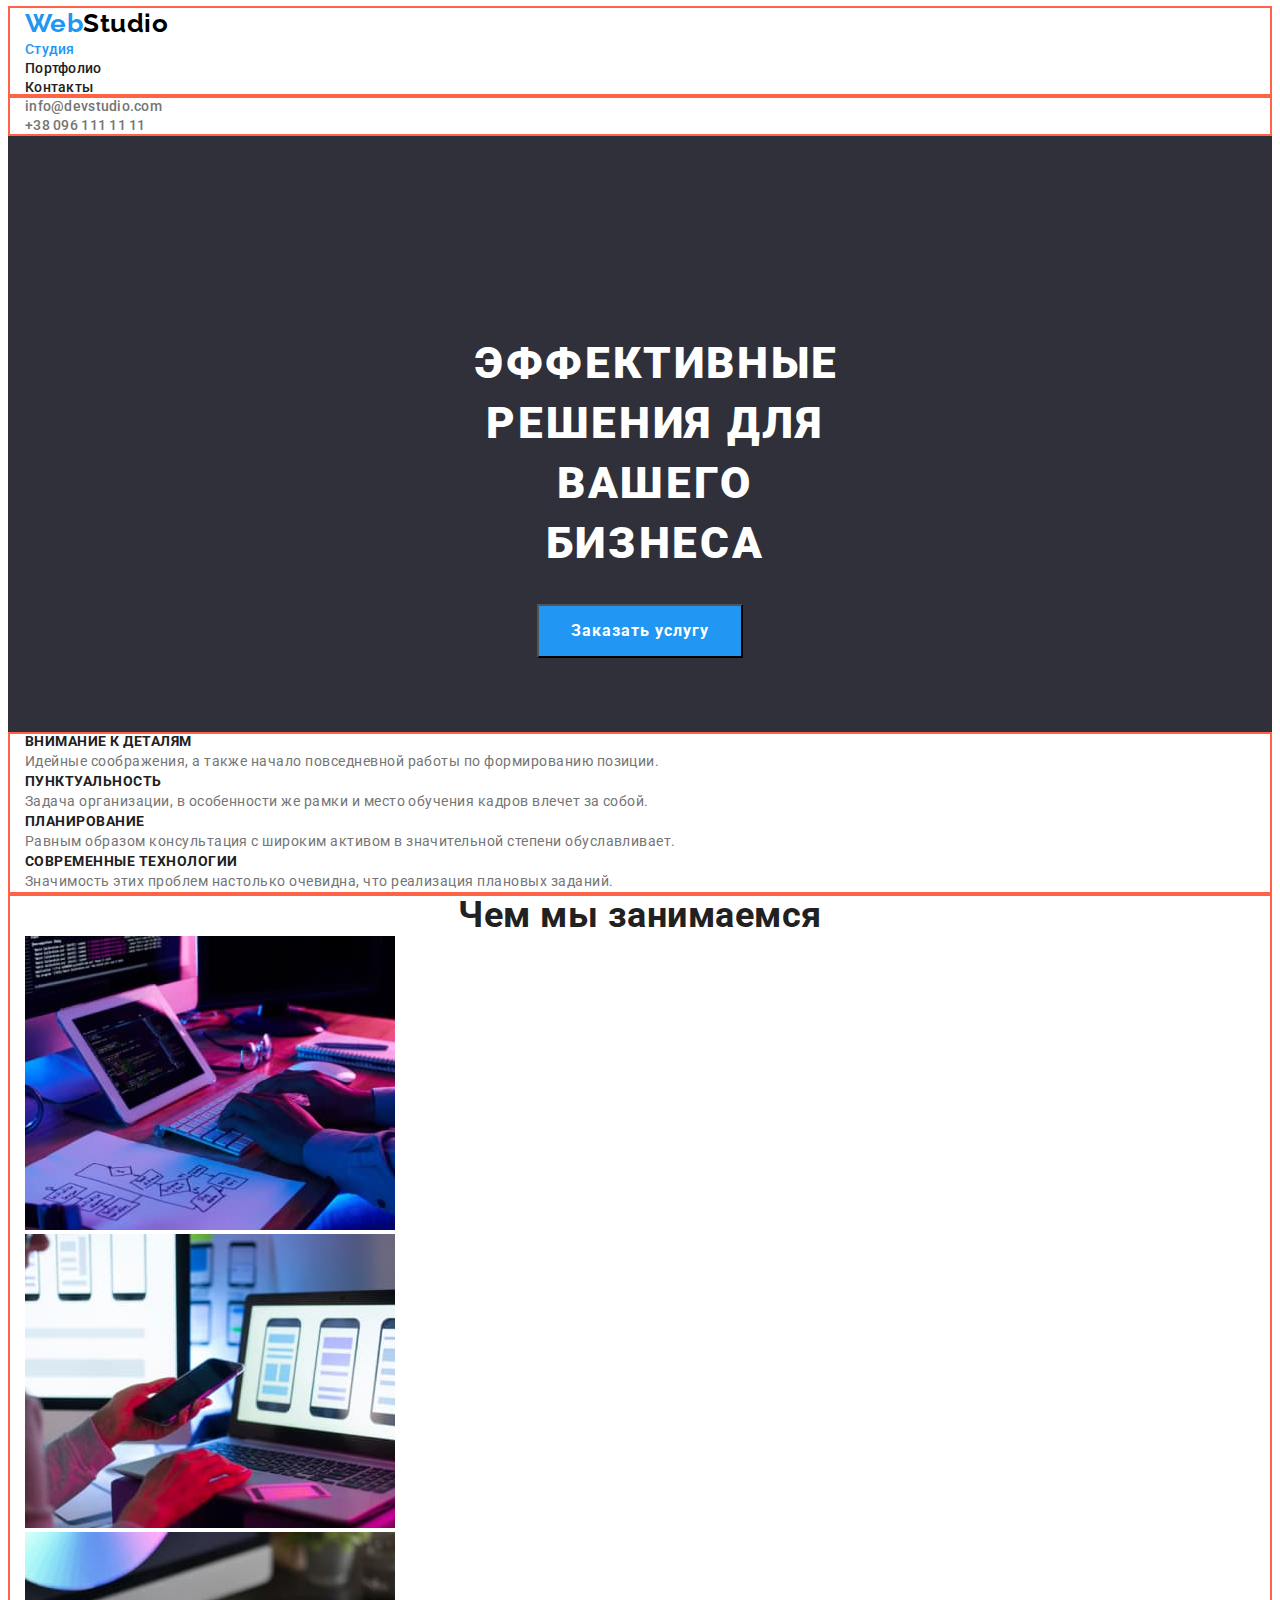
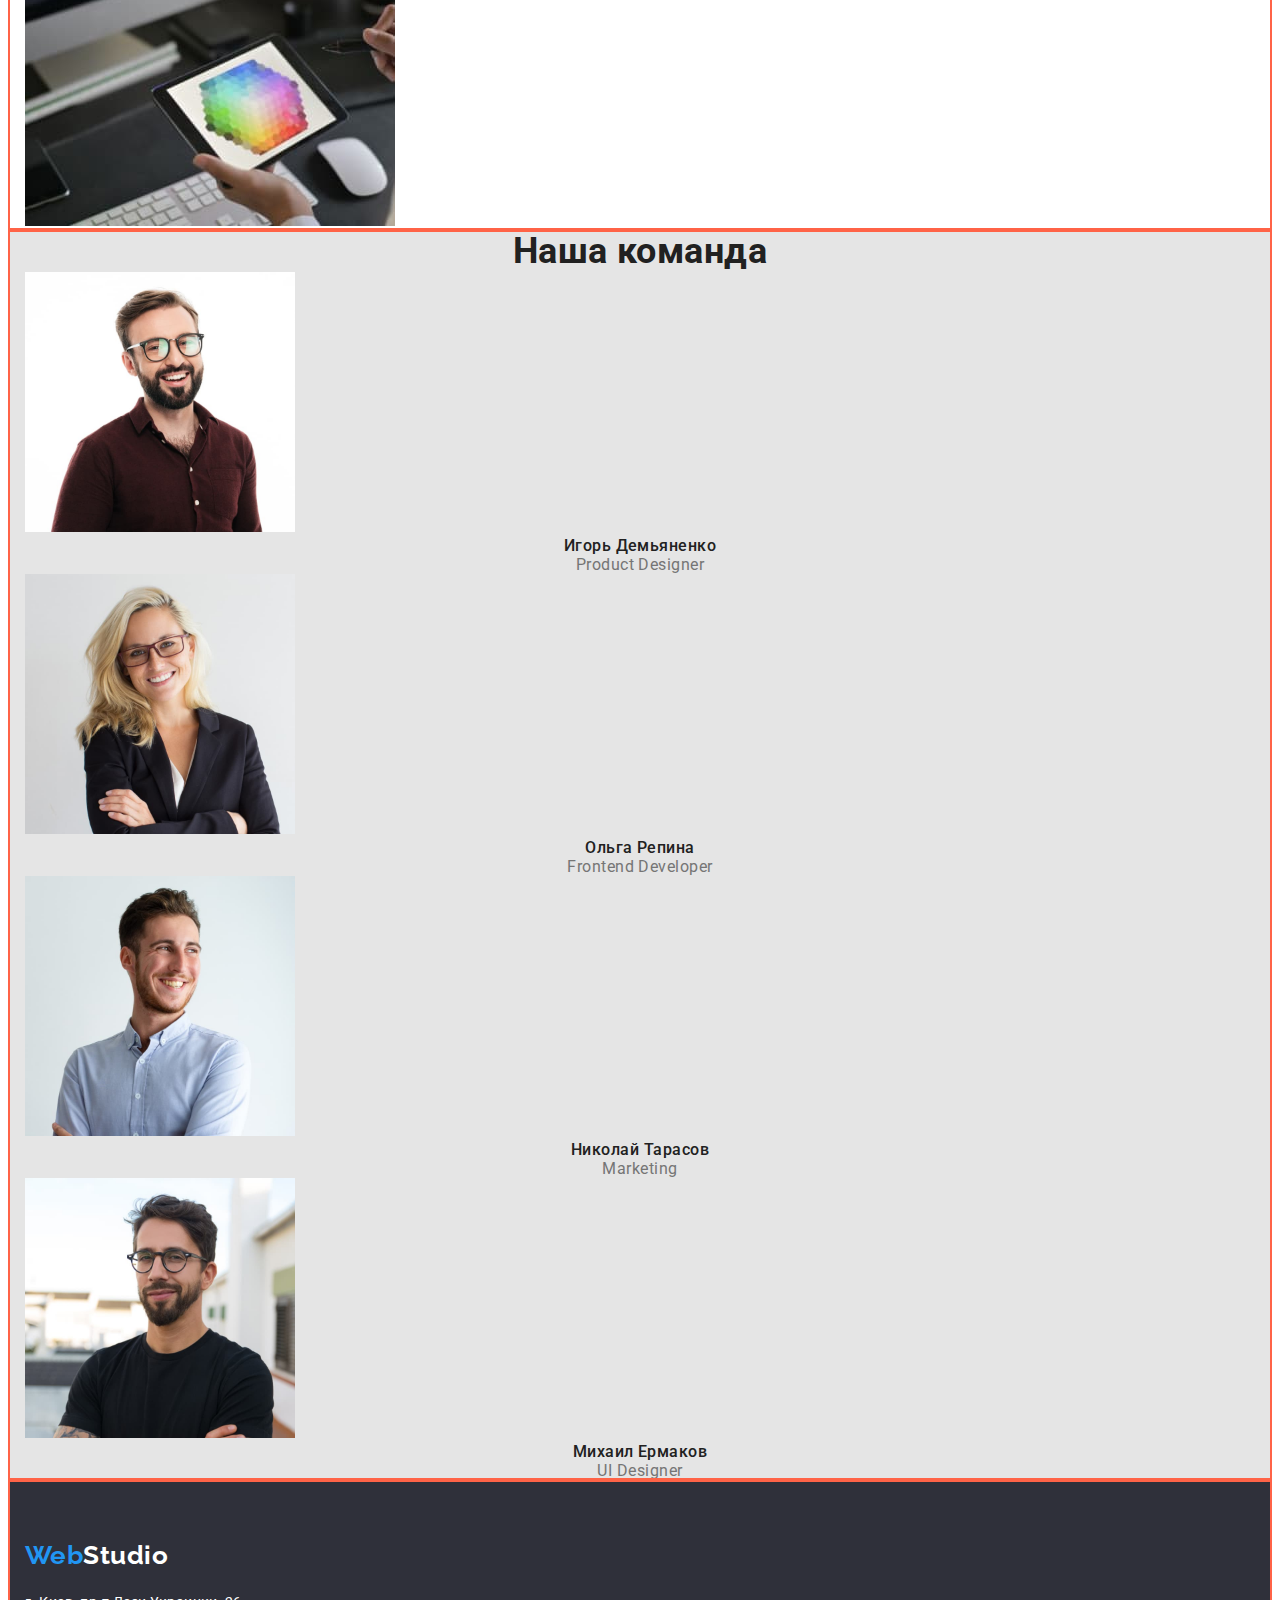
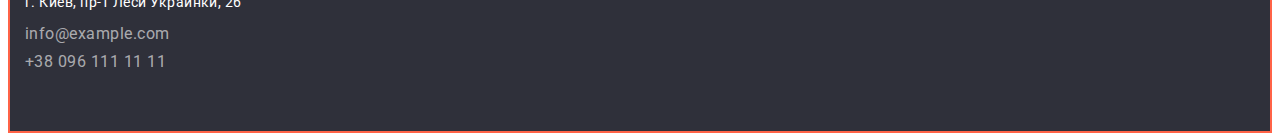
==== index.html @ 64c79e3b "added container" ====
<!DOCTYPE html>
<html lang="ru">

<head>
    <meta charset="UTF-8">
    <meta http-equiv="X-UA-Compatible" content="IE=edge">
    <meta name="viewport" content="width=device-width, initial-scale=1.0">
    <title>WebStudio</title>
    <link href="https://fonts.googleapis.com/css2?family=Oleo+Script&family=Raleway:wght@700&family=Roboto:wght@400;500;700;900&display=swap"
        rel="stylesheet" />
    <link rel="stylesheet" href="https://cdnjs.cloudflare.com/ajax/libs/modern-normalize/1.0.0/modern-normalize.min.css"
                integrity="sha512-ISS7cAi1PEhQ8jnbJpJZMd29NlhNj4AWYyLOSp2CE/CsHxTCu+r+t0D2yoJudVrd0/8fTVPUVDzY5Tvli75u/g=="
                crossorigin="anonymous" />
    <link rel="preconnect" href="https://fonts.gstatic.com">
    <link rel="stylesheet" href="./css/styles.css" />
</head>

<body class="page">
    <!-- Шапка сайта -->
    <header class="page-header">
        <nav class="container">
            <a  href=""  class="logo"  lang="en"><span class="logo-web">Web</span>Studio</a>
            <ul class="site-nav list">
                <li class="nav-item"><a href="" class="link current">Студия</a></li>
                <li class="nav-item"><a href="./portfolio.html" class="link">Портфолио</a></li>
                <li class="nav-item"><a href="" class="link">Контакты</a></li>
            </ul>
        </nav>
        <div  class="container">
            <ul class="contact list">
                <li class="contact-item"><a href="email:info@devstudio.com" class="link auth-nav-email list">info@devstudio.com</a></li>
                <li class="contact-item"><a href="tel:+380961111111" class="link auth-nav-tel list">+38 096 111 11 11</a></li>
            </ul>
        </div>
    </header>
 
    <main>
        <!-- Герой -->
        <section class="hero">
            <h1  class="hero-title">Эффективные решения для вашего бизнеса</h1>
            <button type="button" class="button current" >Заказать услугу</button>
            <!-- <a href="" class="button current"> Заказать услугу  </a> -->
        </section>
        <!-- Особенности -->
        <section class="section">
            <div class="container">
            <h2 class="visually-hidden">Feature</h2>
            <ul class="feature list">
                <li class="feature-item">
                    <h3 class="title">Внимание к деталям</h3>
                    <p class="description">Идейные соображения, а также начало повседневной работы по формированию позиции.</p>
                </li>
                <li class="feature-item">
                    <h3 class="title">Пунктуальность</h3>
                    <p class="description">Задача организации, в особенности же рамки и место обучения кадров влечет за собой.</p>
                </li>
                <li class="feature-item">
                    <h3 class="title">Планирование</h3>
                    <p class="description">Равным образом консультация с широким активом в значительной степени обуславливает.</p>
                </li>
                <li class="feature-item">
                    <h3 class="title">Современные технологии</h3>
                    <p class="description">Значимость этих проблем настолько очевидна, что реализация плановых заданий.</p>
                </li>
            </ul>
            </div>
        </section>
        <!-- Чем мы занимаемся -->
        <section class="section"> 
            <div class="container"> 
            <h2 class="section-title">Чем мы занимаемся</h2>
            <ul class="works list">
                <li class="works-item">
                    <img src="./images/imghand.jpg" alt="руки печатающие на клавиатуре" width="370"  height="294" />
                </li>
                <li class="works-item">
                    <img src="./images/imgphone.jpg" alt="в одной руке телефон, а другая на ноутбуке" width="370" height="294"/>
                </li>
                <li class="works-item">
                    <img src="./images/imgdiagr.jpg" alt="руки печатающие на клавиатуре" width="370" height="294"/>
                </li>
            </ul>
            </div>
        </section>
        <!-- Наша команда -->
        <section class="section-team">
            <div class="container">
            <h2 class="section-title">Наша команда</h2>
            <ul class="team list">
                <li class="team-item"><img src="./images/imgIgor.jpg" alt="фото" width="270" height="260" class="team-img"/>
                    <h4 class="team-title">Игорь Демьяненко</h4>
                    <p class="team-position">
                        Product Designer
                    </p>
                </li>
                <li class="team-item"><img src="./images/imgOlga.jpg" alt="фото" width="270" height="260" class="team-img"/>
                    <h4 class="team-title">Ольга Репина</h4>
                    <p class="team-position">
                        Frontend Developer
                    </p>
                </li>
                <li class="team-item"><img src="./images/imgNikol.jpg" alt="фото" width="270" height="260" class="team-img"/>
                    <h4 class="team-title">Николай Тарасов</h4>
                    <p class="team-position">
                        Marketing
                    </p>
                </li>
                <li class="team-item"><img src="./images/imgMicah.jpg" alt="фото" width="270" height="260" class="team-img"/>
                    <h4 class="team-title">Михаил Ермаков</h4>
                    <p class="team-position">
                        UI Designer
                    </p>
                </li>
            </ul>
            </div>
        </section>
    </main>
    <!-- Футер -->
    <footer class="footer">
        <section class="footer-container">
            <div class="footer-logo">
        <a href=""  class="logo"  lang="en"><span class="logo-web">Web</span>Studio</a>
            </div>
        <address class="footer-adress">
            <div class="adress"> <p> г. Киев, пр-т Леси Украинки, 26 <br></p></div>
            <div class="link-mail"><a href="email:info@example.com" class="link list">info@example.com</a> <br></div>
            <div class="link-tel"> <a href="tel:+380961111111" class="link  list">+38 096 111 11 11</a></div>
        </address>
        </section>
    </footer>
</body>

</html>
---- css/styles.css ----
/*цвет основного текста #757575*/
/*цвет заголовков кромеH1 #212121 */

/*белый H1 #FFFFFF*/
/*акценты logo #2196F3 * /
/*адреса rgba(255, 255, 255, 0.6)*/
/*акцент #2F303A*/
/*background: #E5E5E5;*/
/*вторичный background: #2F303A;*/

:root {
  --primary-text-color: #757575;
  --title-text-color: #212121;
  --accent-color: #2196f3;
  --background-origin: #2f303a;
  --main-font: "Roboto", sans-serif
}

body {
  color: var(--primary-text-color);
  font-family: var(--main-font);
  letter-spacing: 0.03em;
}
h1,
h2,
h3,
h4,
h5,
h6,
p {
  margin: 0;
}
.container{
  margin-left: auto;
  margin-right: auto;
  width: 1230px;
  padding-left: 15px;
  padding-right: 15px;
  outline: 2px solid tomato;
}
/*========header========*/


.logo {
  color: #000000;
  font-family: "Raleway", sans-serif;
  font-weight: bold;
  font-size: 26px;
  line-height: 1.2;
  text-decoration: none;
}
.logo > .logo-web {
  color: var(--accent-color);
}



/* .logo:hover,
.logo:focus {
  color: var(--accent-color);
} */

.list {
  list-style: none;
  text-decoration: none;
  padding: 0;
  margin: 0;
}
/*========site nav========*/

.nav-item .link {
  color: var(--title-text-color);
  letter-spacing: 0.02em;
  font-weight: 500;
  font-size: 14px;
  line-height: 1.14;
  text-decoration: none;
}

.nav-item .link.current {
  color: var(--accent-color);
}

.list a:hover,
.list a:focus {
  color: var(--accent-color);
}

.contact .auth-nav-email,
.contact .auth-nav-tel {
  font-weight: 500;
  font-size: 14px;
  line-height: 1.14;
  letter-spacing: 0.02em;
  color:var(--primary-text-color);
}

.section-title {
  color: var(--title-text-color);
}
/*Стили for index.html*/
/*========hero========*/
/* .hero {
position: absolute;
width: 1600px;
height: 600px;
left: 0px;
top: 80px;
} */
.hero{
   height: 600px;
  background: var(--background-origin);
}
.hero-title {
  font-weight: 900;
  font-size: 44px;
  line-height: 1.36;
  text-align: center;
  letter-spacing: 0.06em;
  text-transform: uppercase;
  color: #ffffff;
  background: #2f303a;
  padding-top: 200px;
  padding-bottom: 30px;
  padding-right: 437px;
  padding-left: 467px;
}
 
.button.current {
  color: #ffffff;
  background: var(--accent-color);
  font-family: inherit;
  font-weight: 700;
  font-size: 16px;
  line-height: 1.88;
  display: flex;
  align-items: center;
  letter-spacing: 0.06em;
  cursor: pointer;
min-width: 200px;
min-height: 50px;
  margin-top: 0px;
  margin-bottom: 200px;
  margin-right: auto;
  margin-left: auto;
  padding: 10px 32px;
}

.button:hover,
.button:focus {
  background: #188CE8;
}

/*========Feature list========*/

.visually-hidden {
  position: absolute;
  width: 1px;
  height: 1px;
  margin: -1px;
  border: 0;
  padding: 0;
  
  white-space: nowrap;
  clip-path: inset(100%);
  clip: rect(0 0 0 0);
  overflow: hidden;
}
.feature .title {
  color: var(--title-text-color);
  font-weight: 700;
  font-size: 14px;
  line-height: 1.14;
  text-transform: uppercase;
}

.feature .description {
  font-size: 14px;
  line-height: 1.71;
  /* or 171% */
}

/*========Чем мы занимаемся========*/
.section-title {
  font-weight: 700;
  font-size: 36px;
  line-height: 1.17;
  text-align: center;
  color: var(--title-text-color);
}

/*========Team========*/
.section-team {
  background-color: #e5e5e5;
}
.team-title {
  color: var(--title-text-color);
  font-weight: 500;
  font-size: 16px;
  line-height: 1.19;
  /* identical to box height */
  text-align: center;
}
.team-position {
  font-size: 16px;
  line-height: 1.19;
  /* identical to box height */
  text-align: center;
}

/*========Footer========*/
.footer {
  background: var(--background-origin);
}

.footer .footer-container .logo {
  color: #ffffff;
}

.footer-logo {
padding-top: 60px;
padding-bottom: 20px;
}

.adress {
  color: #ffffff;
  font-size: 14px;
  font-style: normal;
  line-height: 1.71;
  /* or 171% */
  padding-bottom: 9px;
}
.link-mail {
    padding-bottom: 9px;
}
.link-tel {
     padding-bottom: 60px; 
}
.footer-container .link {
  color: rgba(255, 255, 255, 0.6);
    font-style: normal;
}
.footer-container{
  margin-left: auto;
  margin-right: auto;
  width: 1230px;
  padding-left: 15px;
  padding-right: 15px;
  outline: 2px solid tomato;
}


/*========стили для портфолио========*/
/*======== FILTERS ========*/
.filters {
  font-weight: 500;
  font-size: 16px;
  line-height: 1.62;
  /* identical to box height, or 162% */
  text-align: center;
}
.title-portfolio {
  font-weight: 700;
  font-size: 18px;
  line-height: 2;
  /* identical to box height, or 200% */
  letter-spacing: 0.06em;
  color: var(--title-text-color);
}

.portfolio .link {
  text-decoration: none;
}

.desc-portfolio {
  font-size: 16px;
  line-height: 1.87;
  /* identical to box height, or 187% */
  letter-spacing: 0.03em;
  color: var(--primary-text-color);
}
.button-filter.current {
  color: #FFFFFF;
  background-color: var(--accent-color);
}

.button-filter {
  color: var(--title-text-color);
  background-color: #F5F4FA;
  font-weight: 500;
  font-size: 16px;
  line-height: 1.62;
/* identical to box height, or 162% */
  text-align: center;
  /* letter-spacing: 0.03em; */
  cursor: pointer;
}

.button-filter:hover,
.button-filter:focus {
  color: #FFFFFF;
  background-color:  var(--accent-color);
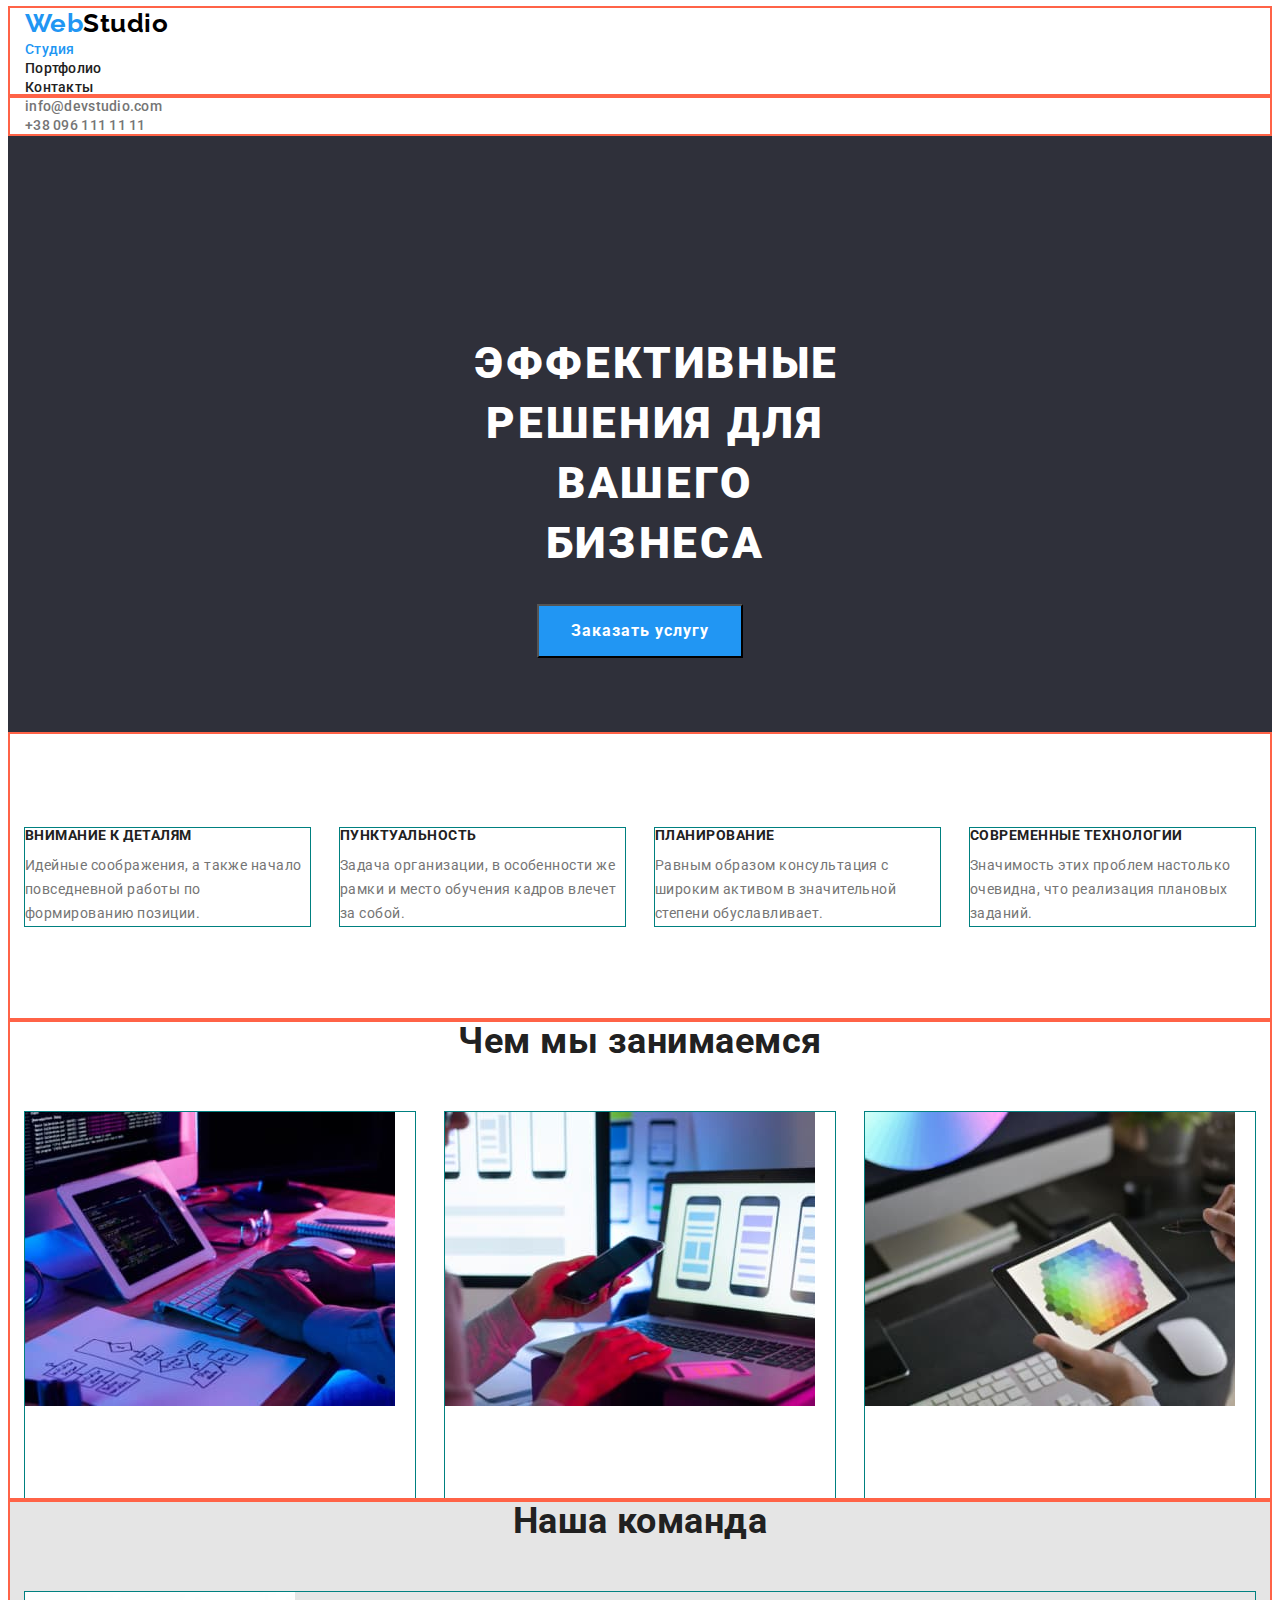
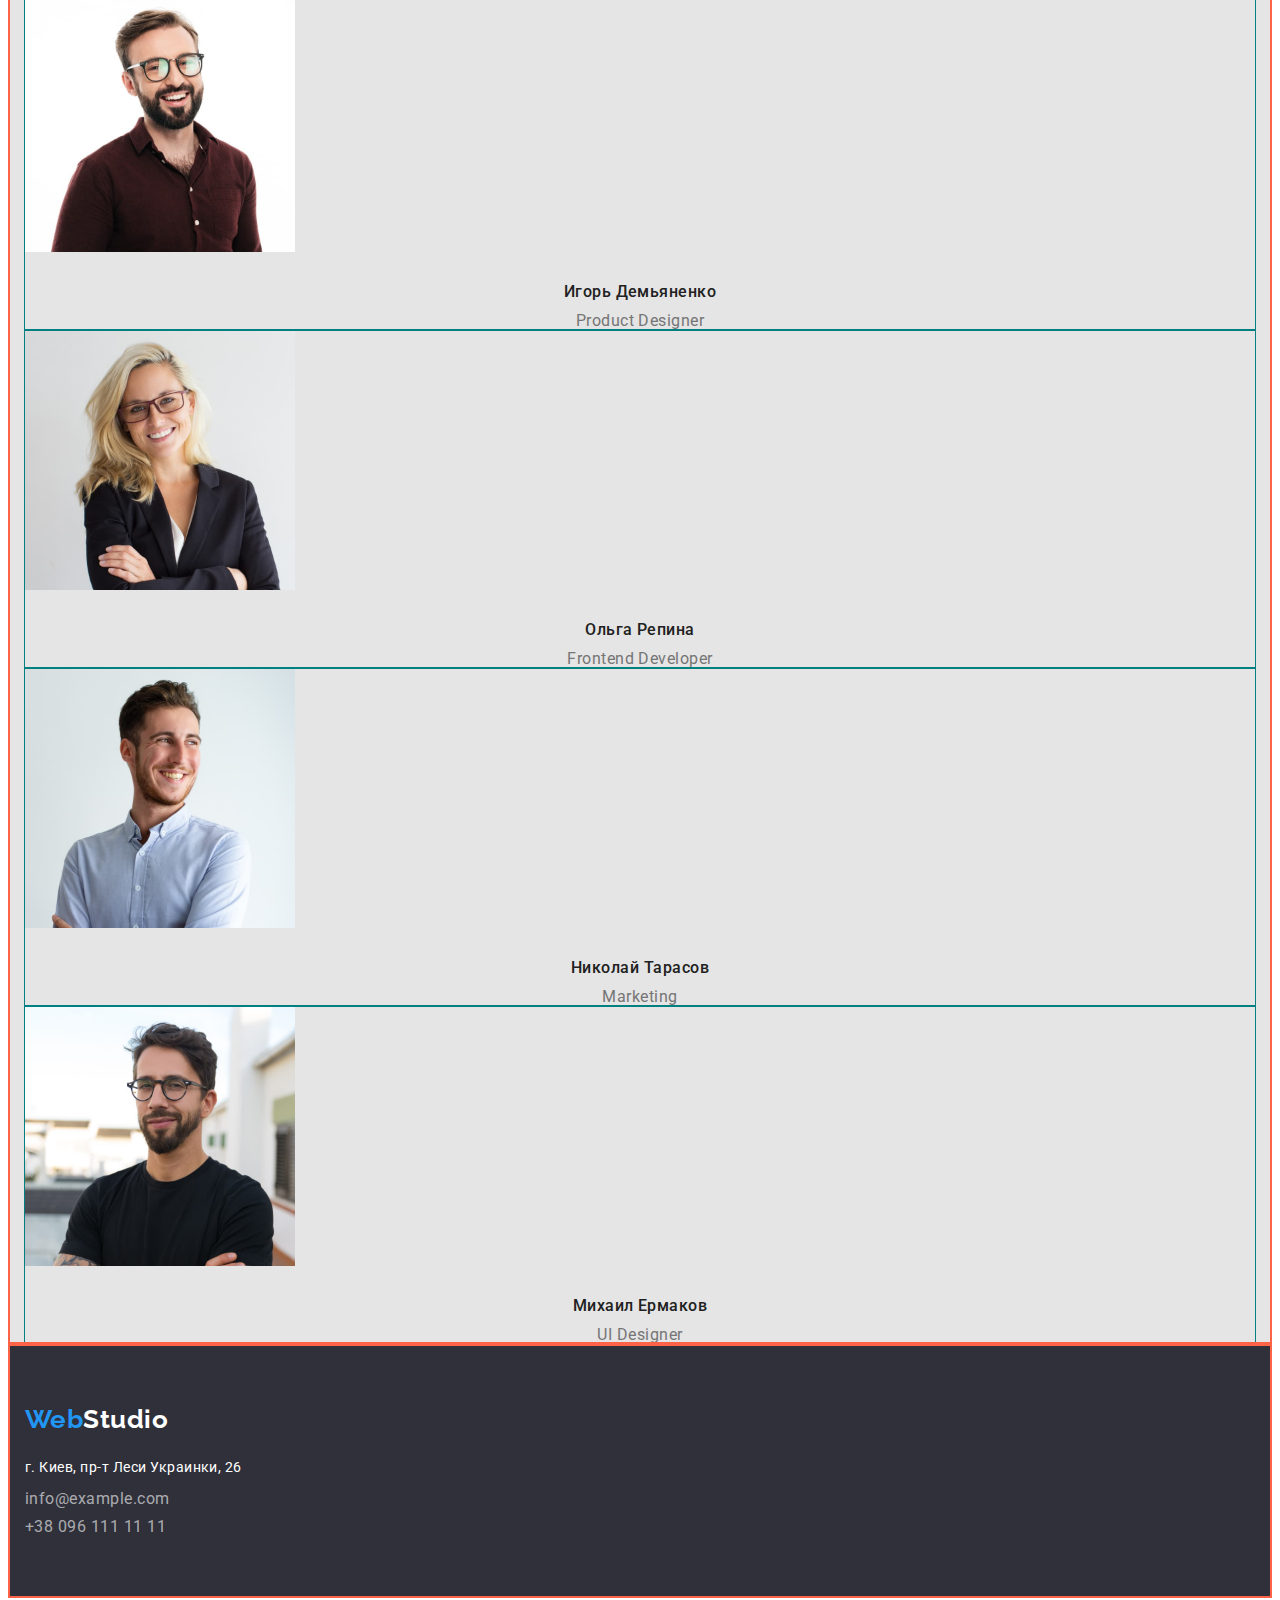
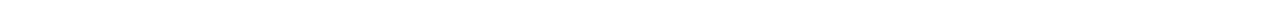
==== commit 28c9ccc0: "add flex" ====
--- a/index.html
+++ b/index.html
@@ -48,7 +48,7 @@
             <ul class="feature list">
                 <li class="feature-item">
                     <h3 class="title">Внимание к деталям</h3>
-                    <p class="description">Идейные соображения, а также начало повседневной работы по формированию позиции.</p>
+                    <p class="description">Идейные соображения, а также начало повседневной работы по формированию позиции.</p> 
                 </li>
                 <li class="feature-item">
                     <h3 class="title">Пунктуальность</h3>
@@ -82,37 +82,67 @@
             </ul>
             </div>
         </section>
+      
         <!-- Наша команда -->
         <section class="section-team">
-            <div class="container">
-            <h2 class="section-title">Наша команда</h2>
-            <ul class="team list">
-                <li class="team-item"><img src="./images/imgIgor.jpg" alt="фото" width="270" height="260" class="team-img"/>
-                    <h4 class="team-title">Игорь Демьяненко</h4>
-                    <p class="team-position">
-                        Product Designer
-                    </p>
-                </li>
-                <li class="team-item"><img src="./images/imgOlga.jpg" alt="фото" width="270" height="260" class="team-img"/>
-                    <h4 class="team-title">Ольга Репина</h4>
-                    <p class="team-position">
-                        Frontend Developer
-                    </p>
-                </li>
-                <li class="team-item"><img src="./images/imgNikol.jpg" alt="фото" width="270" height="260" class="team-img"/>
-                    <h4 class="team-title">Николай Тарасов</h4>
-                    <p class="team-position">
-                        Marketing
-                    </p>
-                </li>
-                <li class="team-item"><img src="./images/imgMicah.jpg" alt="фото" width="270" height="260" class="team-img"/>
-                    <h4 class="team-title">Михаил Ермаков</h4>
-                    <p class="team-position">
-                        UI Designer
-                    </p>
-                </li>
-            </ul>
-            </div>
+    <div class="container">
+        <h2 class="section-title">Наша команда</h2>
+    <ul class="card-team list">
+
+<li class="item-team">
+    <article class="card">
+    <div class="card-thumb">
+    <img src="./images/imgIgor.jpg" alt="фото" width="270" height="260" class="team-img" />
+    </div>
+    <div class="card-content"> 
+    <h4 class="team-title">Игорь Демьяненко</h4>
+    <p class="team-position">
+        Product Designer
+    </p> 
+    </div>
+    </article>
+</li>
+<li class="item-team">
+    <article class="card">
+        <div class="card-thumb">
+        <img src="./images/imgOlga.jpg" alt="фото" width="270" height="260" class="team-img" />
+        </div>
+        <div class="card-content">
+            <h4 class="team-title">Ольга Репина</h4>
+            <p class="team-position">
+                Frontend Developer
+            </p>
+        </div>
+    </article>
+</li>
+<li class="item-team">
+    <article class="card">
+        <div class="card-thumb">
+            <img src="./images/imgNikol.jpg" alt="фото" width="270" height="260" class="team-img" />
+        </div>
+        <div class="card-content">
+            <h4 class="team-title">Николай Тарасов</h4>
+            <p class="team-position">
+                Marketing
+            </p>
+        </div>
+    </article>
+</li>
+<li class="item-team">
+    <article class="card">
+        <div class="card-thumb">
+            <img src="./images/imgMicah.jpg" alt="фото" width="270" height="260" class="team-img" />
+        </div>
+        <div class="card-content">
+            <h4 class="team-title">Михаил Ермаков</h4>
+            <p class="team-position">
+                UI Designer
+            </p>
+        </div>
+    </article>
+</li>
+    </ul>
+    </div>
         </section>
     </main>
     <!-- Футер -->
--- a/css/styles.css
+++ b/css/styles.css
@@ -13,7 +13,8 @@
   --title-text-color: #212121;
   --accent-color: #2196f3;
   --background-origin: #2f303a;
-  --main-font: "Roboto", sans-serif
+  --main-font: "Roboto", sans-serif;
+  --flex-gap: 30px;
 }
 
 body {
@@ -30,6 +31,14 @@
 p {
   margin: 0;
 }
+
+img {
+  display: block;
+  max-width: 100%;
+  height: auto;
+  padding:0;
+}
+
 .container{
   margin-left: auto;
   margin-right: auto;
@@ -166,6 +175,7 @@
   clip: rect(0 0 0 0);
   overflow: hidden;
 }
+
 .feature .title {
   color: var(--title-text-color);
   font-weight: 700;
@@ -178,6 +188,21 @@
   font-size: 14px;
   line-height: 1.71;
   /* or 171% */
+  padding-top: 10px;
+}
+
+.feature {
+  /* outline: 1px solid tomato; */
+  display: flex;
+  margin-left: calc(-1*var(--flex-gap));
+}
+
+.feature > .feature-item {
+outline: 1px solid teal;
+flex-basis: calc(100%/4 - var(--flex-gap));
+margin-left: var(--flex-gap);
+margin-top: 94px;
+margin-bottom: 94px;
 }
 
 /*========Чем мы занимаемся========*/
@@ -187,12 +212,36 @@
   line-height: 1.17;
   text-align: center;
   color: var(--title-text-color);
-}
-
+  padding-bottom: 50px;
+}
+.works {
+    display: flex;
+    margin-left: calc(-1*var(--flex-gap));
+    min-width: 370px;
+    padding: 0;
+}
+.works-item {
+  outline: 1px solid teal;
+  flex-basis: calc(100%/3 - var(--flex-gap));
+  margin-left: var(--flex-gap);
+  padding-bottom: 94px;
+}
 /*========Team========*/
 .section-team {
   background-color: #e5e5e5;
 }
+
+.card-team > .item-team {
+  flex-basis: auto; 
+  outline: 1px solid teal;
+}
+
+
+
+.card-team {
+ flex-basis: calc(100%/4 - var(--flex-gap)); 
+}
+
 .team-title {
   color: var(--title-text-color);
   font-weight: 500;
@@ -200,14 +249,20 @@
   line-height: 1.19;
   /* identical to box height */
   text-align: center;
-}
+  margin-top: 30px;
+}
+
 .team-position {
   font-size: 16px;
   line-height: 1.19;
   /* identical to box height */
   text-align: center;
-}
-
+  margin-top: 10px;
+}
+
+.card-content {
+
+}
 /*========Footer========*/
 .footer {
   background: var(--background-origin);
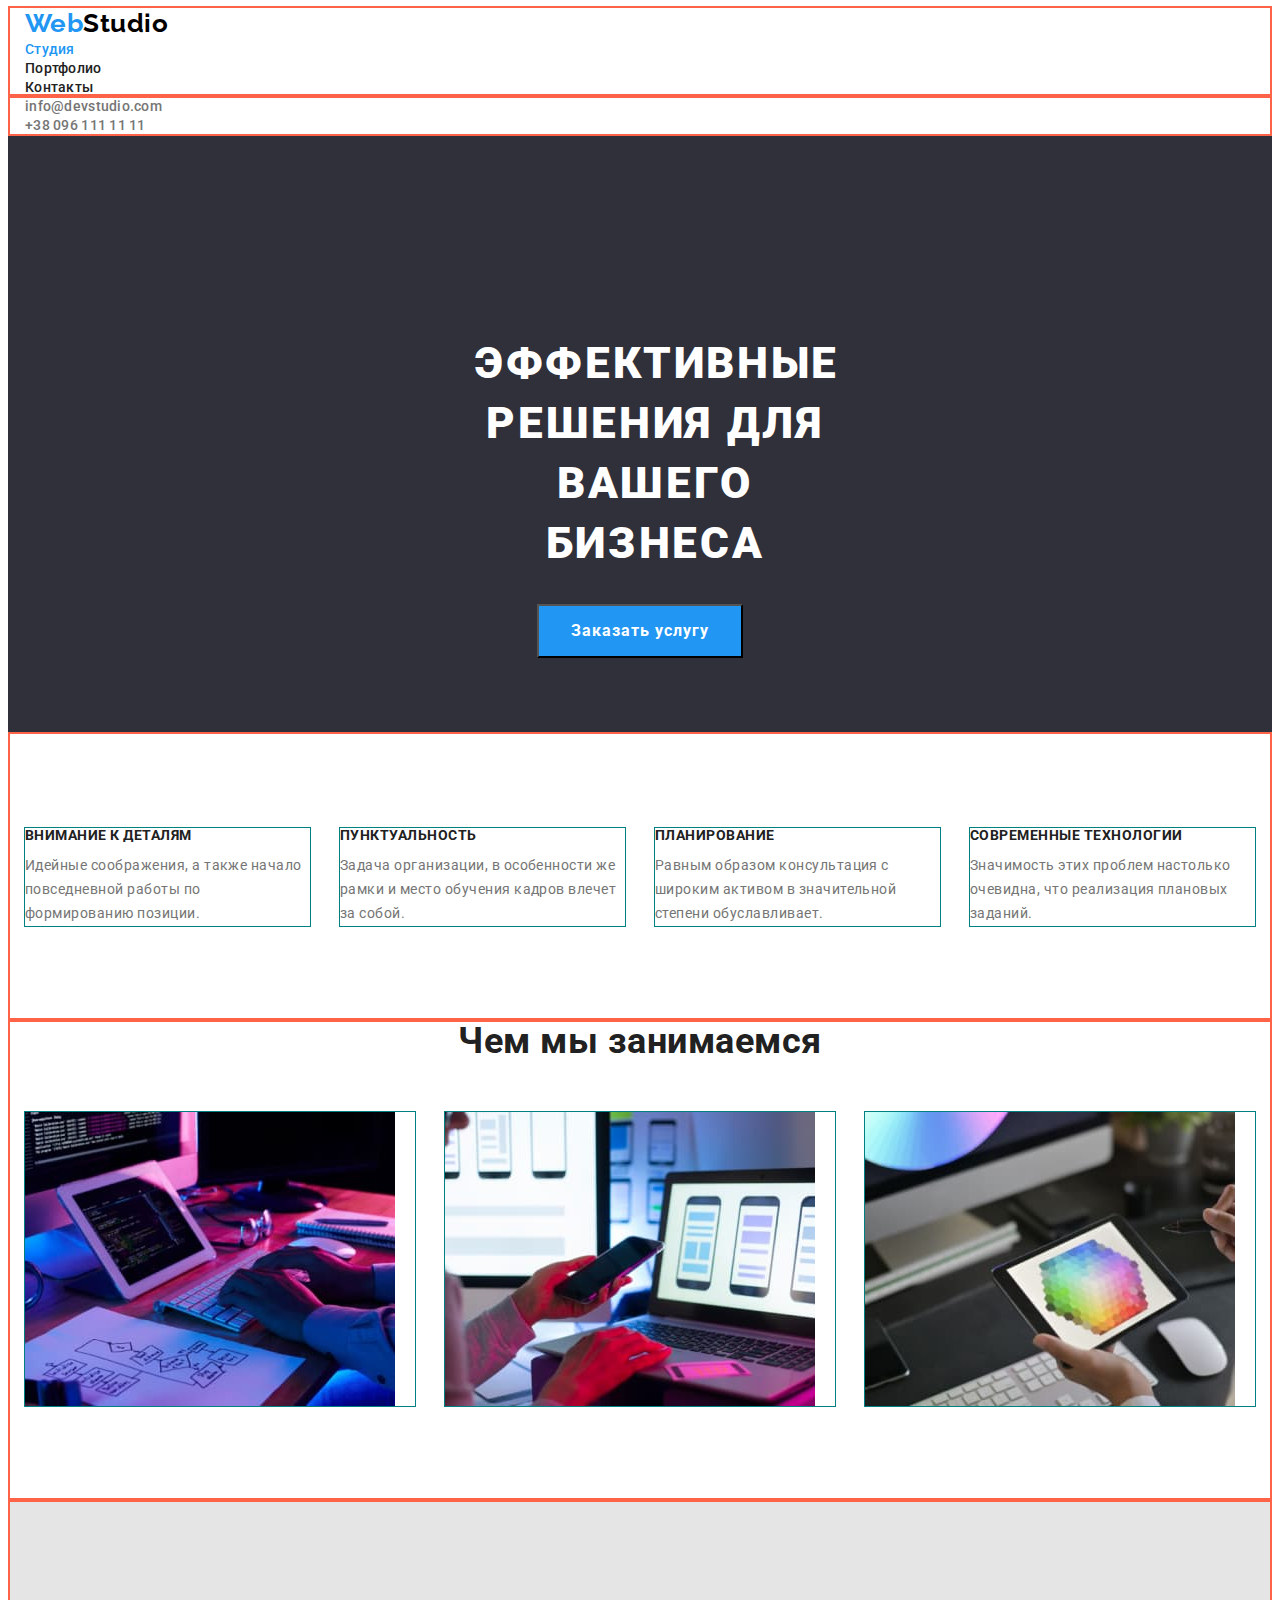
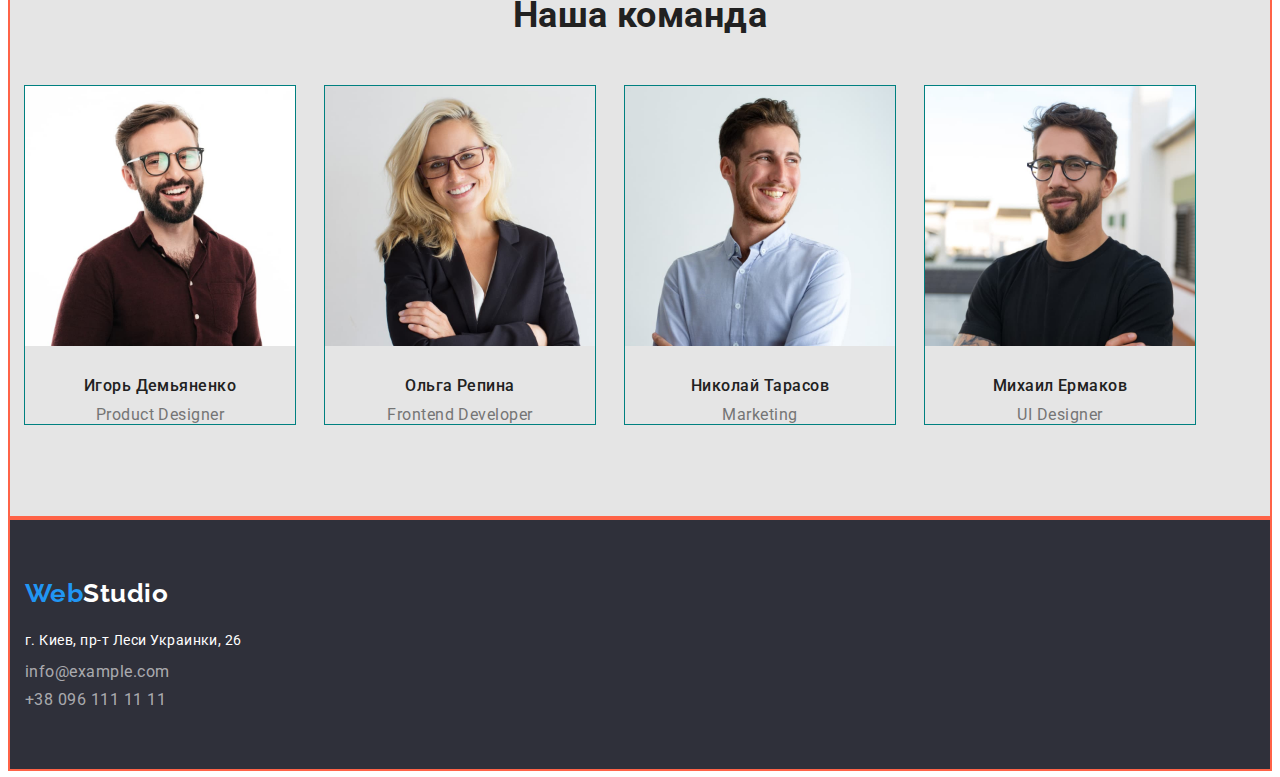
==== commit 123f1332: "added flex for portfolio" ====
--- a/index.html
+++ b/index.html
@@ -71,13 +71,13 @@
             <h2 class="section-title">Чем мы занимаемся</h2>
             <ul class="works list">
                 <li class="works-item">
-                    <img src="./images/imghand.jpg" alt="руки печатающие на клавиатуре" width="370"  height="294" />
+                    <img src="./images/imghand.jpg" alt="руки печатающие на клавиатуре"  />
                 </li>
                 <li class="works-item">
-                    <img src="./images/imgphone.jpg" alt="в одной руке телефон, а другая на ноутбуке" width="370" height="294"/>
+                    <img src="./images/imgphone.jpg" alt="в одной руке телефон, а другая на ноутбуке" />
                 </li>
                 <li class="works-item">
-                    <img src="./images/imgdiagr.jpg" alt="руки печатающие на клавиатуре" width="370" height="294"/>
+                    <img src="./images/imgdiagr.jpg" alt="руки печатающие на клавиатуре" />
                 </li>
             </ul>
             </div>
--- a/css/styles.css
+++ b/css/styles.css
@@ -13,8 +13,9 @@
   --title-text-color: #212121;
   --accent-color: #2196f3;
   --background-origin: #2f303a;
-  --main-font: "Roboto", sans-serif;
+  --main-font: 'Roboto', sans-serif;
   --flex-gap: 30px;
+  --filters-gap: 8px;
 }
 
 body {
@@ -36,10 +37,10 @@
   display: block;
   max-width: 100%;
   height: auto;
-  padding:0;
-}
-
-.container{
+  padding: 0;
+}
+
+.container {
   margin-left: auto;
   margin-right: auto;
   width: 1230px;
@@ -49,10 +50,9 @@
 }
 /*========header========*/
 
-
 .logo {
   color: #000000;
-  font-family: "Raleway", sans-serif;
+  font-family: 'Raleway', sans-serif;
   font-weight: bold;
   font-size: 26px;
   line-height: 1.2;
@@ -62,8 +62,6 @@
   color: var(--accent-color);
 }
 
-
-
 /* .logo:hover,
 .logo:focus {
   color: var(--accent-color);
@@ -101,7 +99,7 @@
   font-size: 14px;
   line-height: 1.14;
   letter-spacing: 0.02em;
-  color:var(--primary-text-color);
+  color: var(--primary-text-color);
 }
 
 .section-title {
@@ -116,8 +114,8 @@
 left: 0px;
 top: 80px;
 } */
-.hero{
-   height: 600px;
+.hero {
+  height: 600px;
   background: var(--background-origin);
 }
 .hero-title {
@@ -134,7 +132,7 @@
   padding-right: 437px;
   padding-left: 467px;
 }
- 
+
 .button.current {
   color: #ffffff;
   background: var(--accent-color);
@@ -146,8 +144,8 @@
   align-items: center;
   letter-spacing: 0.06em;
   cursor: pointer;
-min-width: 200px;
-min-height: 50px;
+  min-width: 200px;
+  min-height: 50px;
   margin-top: 0px;
   margin-bottom: 200px;
   margin-right: auto;
@@ -157,7 +155,7 @@
 
 .button:hover,
 .button:focus {
-  background: #188CE8;
+  background: #188ce8;
 }
 
 /*========Feature list========*/
@@ -169,7 +167,7 @@
   margin: -1px;
   border: 0;
   padding: 0;
-  
+
   white-space: nowrap;
   clip-path: inset(100%);
   clip: rect(0 0 0 0);
@@ -194,15 +192,15 @@
 .feature {
   /* outline: 1px solid tomato; */
   display: flex;
-  margin-left: calc(-1*var(--flex-gap));
+  margin-left: calc(-1 * var(--flex-gap));
 }
 
 .feature > .feature-item {
-outline: 1px solid teal;
-flex-basis: calc(100%/4 - var(--flex-gap));
-margin-left: var(--flex-gap);
-margin-top: 94px;
-margin-bottom: 94px;
+  outline: 1px solid teal;
+  flex-basis: calc(100% / 4 - var(--flex-gap));
+  margin-left: var(--flex-gap);
+  margin-top: 94px;
+  margin-bottom: 94px;
 }
 
 /*========Чем мы занимаемся========*/
@@ -215,31 +213,39 @@
   padding-bottom: 50px;
 }
 .works {
-    display: flex;
-    margin-left: calc(-1*var(--flex-gap));
-    min-width: 370px;
-    padding: 0;
+  display: flex;
+  margin-left: calc(-1 * var(--flex-gap));
+  min-width: 370px;
+  padding: 0;
 }
 .works-item {
   outline: 1px solid teal;
-  flex-basis: calc(100%/3 - var(--flex-gap));
+  flex-basis: calc(100% / 3 - var(--flex-gap));
   margin-left: var(--flex-gap);
-  padding-bottom: 94px;
+  margin-bottom: 94px;
 }
 /*========Team========*/
 .section-team {
   background-color: #e5e5e5;
 }
 
+.section-team .section-title {
+  padding-top: 94px;
+}
+
+.card-team {
+  flex-basis: calc(100% / 4 - var(--flex-gap));
+  display: flex;
+  margin-left: calc(-1 * var(--flex-gap));
+  margin-top: calc(-1 * var(--flex-gap));
+}
+
 .card-team > .item-team {
-  flex-basis: auto; 
+  flex-basis: auto;
   outline: 1px solid teal;
-}
-
-
-
-.card-team {
- flex-basis: calc(100%/4 - var(--flex-gap)); 
+  margin-left: var(--flex-gap);
+  margin-top: var(--flex-gap);
+  margin-bottom: 94px;
 }
 
 .team-title {
@@ -260,9 +266,6 @@
   margin-top: 10px;
 }
 
-.card-content {
-
-}
 /*========Footer========*/
 .footer {
   background: var(--background-origin);
@@ -273,8 +276,8 @@
 }
 
 .footer-logo {
-padding-top: 60px;
-padding-bottom: 20px;
+  padding-top: 60px;
+  padding-bottom: 20px;
 }
 
 .adress {
@@ -286,16 +289,16 @@
   padding-bottom: 9px;
 }
 .link-mail {
-    padding-bottom: 9px;
+  padding-bottom: 9px;
 }
 .link-tel {
-     padding-bottom: 60px; 
+  padding-bottom: 60px;
 }
 .footer-container .link {
   color: rgba(255, 255, 255, 0.6);
-    font-style: normal;
-}
-.footer-container{
+  font-style: normal;
+}
+.footer-container {
   margin-left: auto;
   margin-right: auto;
   width: 1230px;
@@ -304,7 +307,6 @@
   outline: 2px solid tomato;
 }
 
-
 /*========стили для портфолио========*/
 /*======== FILTERS ========*/
 .filters {
@@ -335,23 +337,58 @@
   color: var(--primary-text-color);
 }
 .button-filter.current {
-  color: #FFFFFF;
+  color: #ffffff;
   background-color: var(--accent-color);
 }
 
+.filters {
+  padding: 0;
+  margin: 0;
+  list-style: none;
+  display: flex;
+  flex-wrap: wrap;
+  margin-top: 94px;
+}
+
+.filters > .filters-item {
+  flex-basis: 5;
+  margin-left: var(--filters-gap);
+}
+
 .button-filter {
   color: var(--title-text-color);
-  background-color: #F5F4FA;
+  background-color: #f5f4fa;
   font-weight: 500;
   font-size: 16px;
   line-height: 1.62;
-/* identical to box height, or 162% */
-  text-align: center;
+  /* identical to box height, or 162% */
+  text-align: center;
+
   /* letter-spacing: 0.03em; */
   cursor: pointer;
+  border-radius: 4px;
 }
 
 .button-filter:hover,
 .button-filter:focus {
-  color: #FFFFFF;
-  background-color:  var(--accent-color);+  color: #ffffff;
+  background-color: var(--accent-color);
+}
+
+.portfolio {
+  padding: 0;
+  margin: 0;
+  list-style: none;
+
+  display: flex;
+  flex-wrap: wrap;
+  margin-left: calc(-1 * var(--flex-gap));
+  margin-top: calc(-1 * var(--flex-gap));
+}
+
+.portfolio > .portfolio-item {
+  flex-basis: calc(100% / 3 - var(--flex-gap));
+  margin-left: var(--flex-gap);
+  margin-top: var(--flex-gap);
+  padding-bottom: 94px;
+}
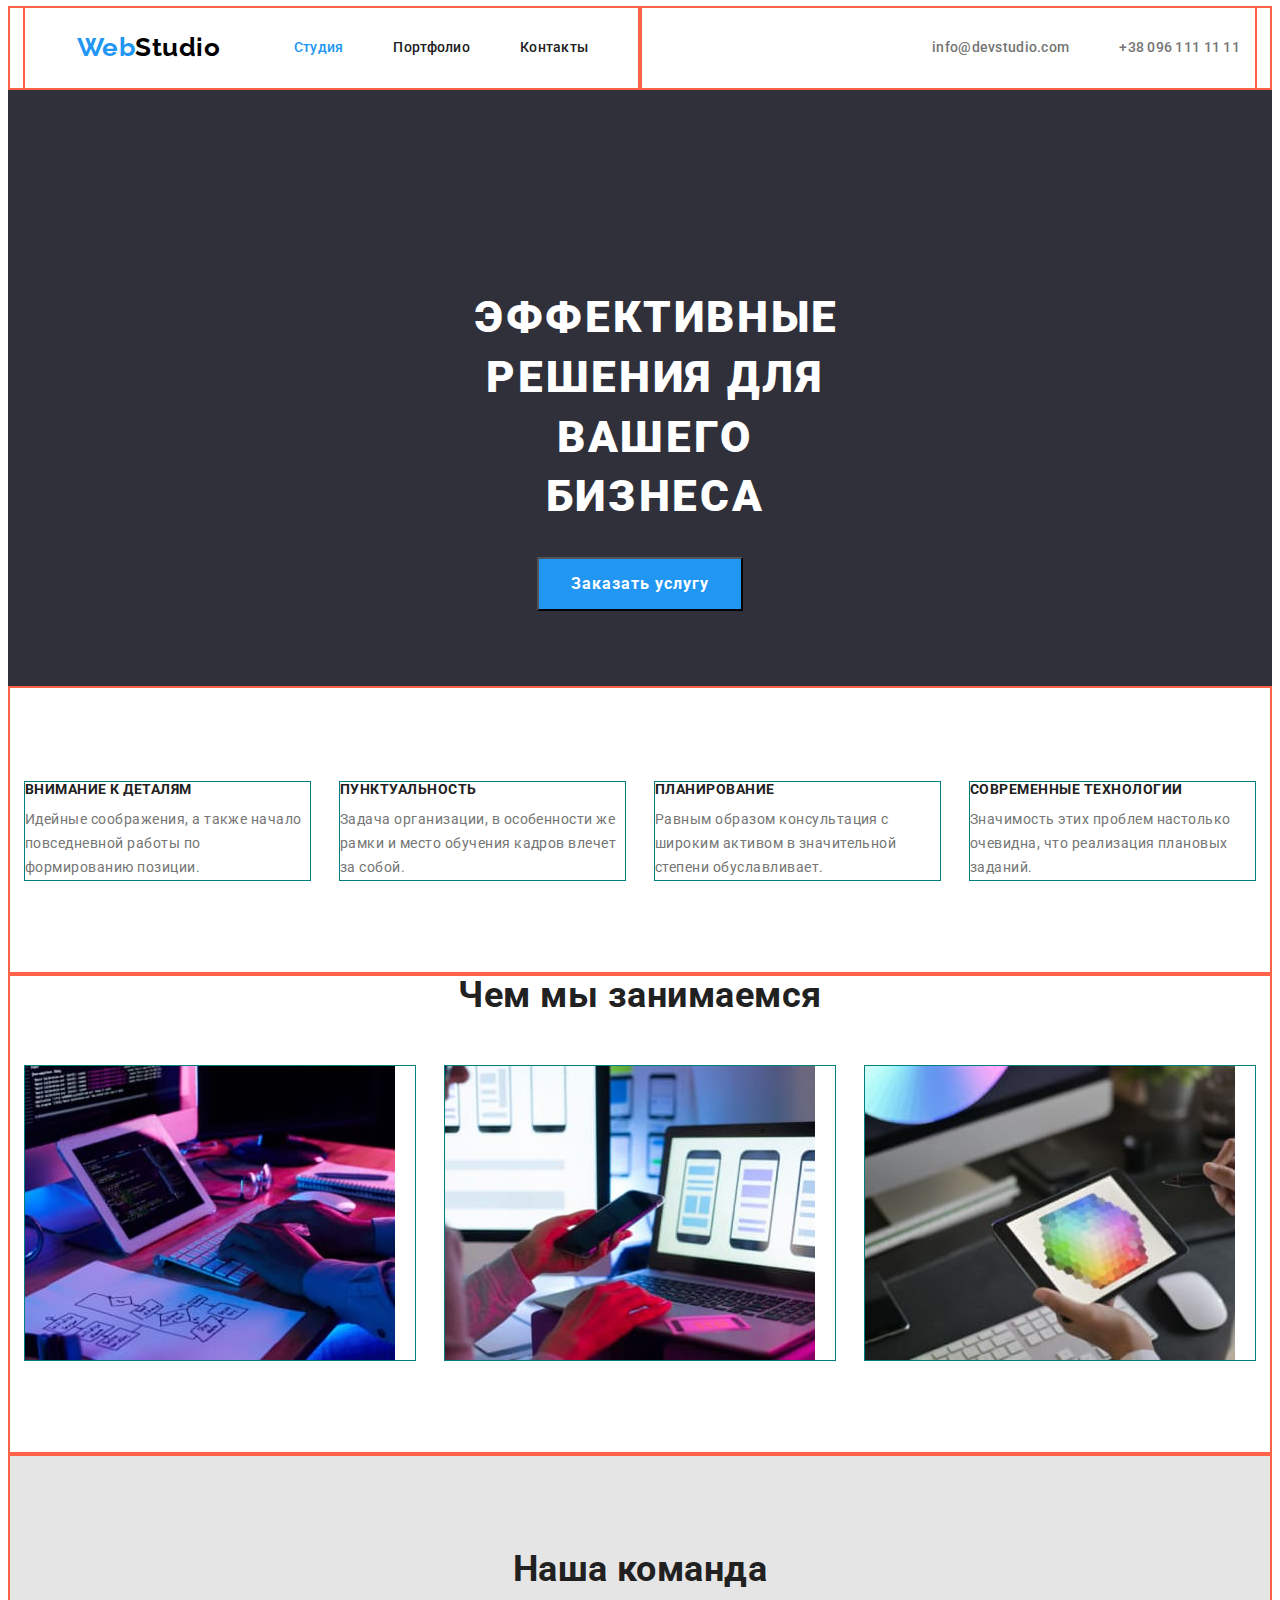
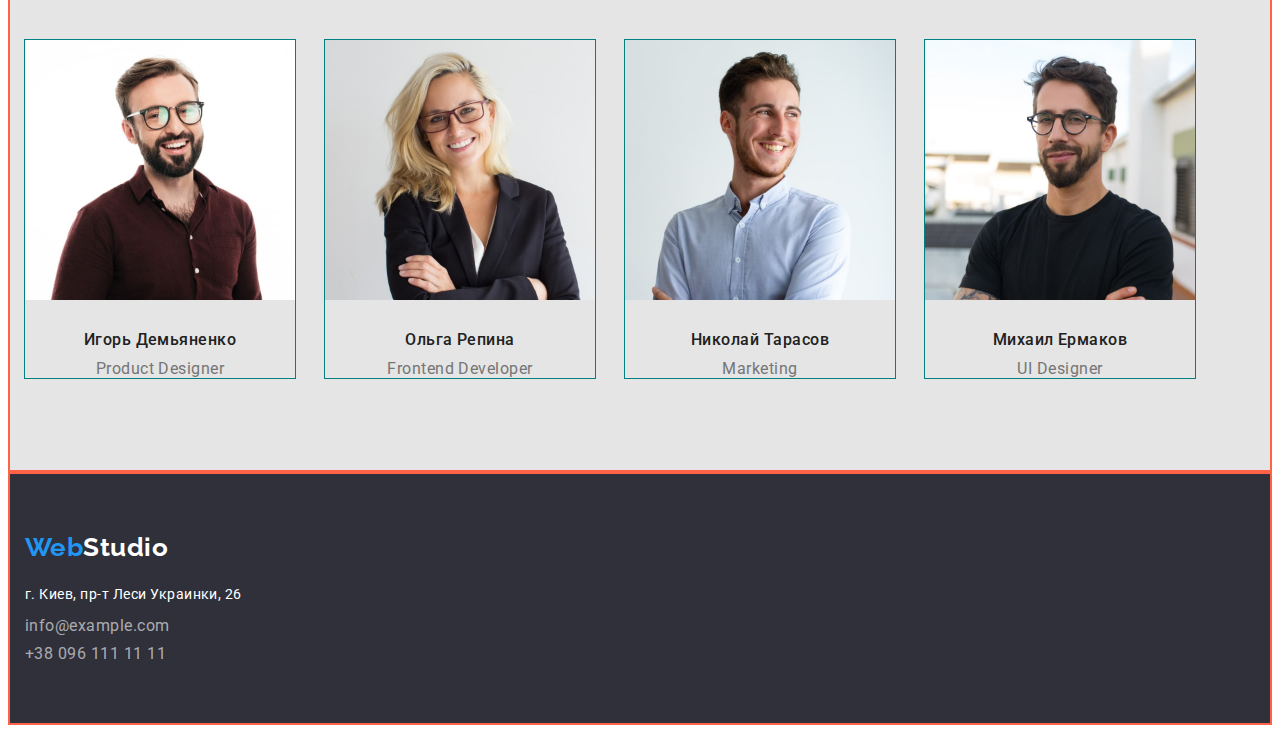
==== commit f63eb768: "added flex portfolio" ====
--- a/index.html
+++ b/index.html
@@ -17,8 +17,9 @@
 
 <body class="page">
     <!-- Шапка сайта -->
-    <header class="page-header">
-        <nav class="container">
+    <header class="container page-header">
+
+        <nav class="container main-nav">
             <a  href=""  class="logo"  lang="en"><span class="logo-web">Web</span>Studio</a>
             <ul class="site-nav list">
                 <li class="nav-item"><a href="" class="link current">Студия</a></li>
@@ -26,10 +27,10 @@
                 <li class="nav-item"><a href="" class="link">Контакты</a></li>
             </ul>
         </nav>
-        <div  class="container">
+        <div  class="container contact">
             <ul class="contact list">
-                <li class="contact-item"><a href="email:info@devstudio.com" class="link auth-nav-email list">info@devstudio.com</a></li>
-                <li class="contact-item"><a href="tel:+380961111111" class="link auth-nav-tel list">+38 096 111 11 11</a></li>
+                <li class="nav-item"><a href="email:info@devstudio.com" class="link auth-nav-email list">info@devstudio.com</a></li>
+                <li class="nav-item"><a href="tel:+380961111111" class="link auth-nav-tel list">+38 096 111 11 11</a></li>
             </ul>
         </div>
     </header>
@@ -71,13 +72,13 @@
             <h2 class="section-title">Чем мы занимаемся</h2>
             <ul class="works list">
                 <li class="works-item">
-                    <img src="./images/imghand.jpg" alt="руки печатающие на клавиатуре"  />
+                    <img  class="works-img" src="./images/imghand.jpg" alt="руки печатающие на клавиатуре"  />
                 </li>
                 <li class="works-item">
-                    <img src="./images/imgphone.jpg" alt="в одной руке телефон, а другая на ноутбуке" />
+                    <img class="works-img" src="./images/imgphone.jpg" alt="в одной руке телефон, а другая на ноутбуке" />
                 </li>
                 <li class="works-item">
-                    <img src="./images/imgdiagr.jpg" alt="руки печатающие на клавиатуре" />
+                    <img class="works-img" src="./images/imgdiagr.jpg" alt="руки печатающие на клавиатуре" />
                 </li>
             </ul>
             </div>
--- a/css/styles.css
+++ b/css/styles.css
@@ -75,7 +75,25 @@
 }
 /*========site nav========*/
 
+
+.page-header {
+  display: flex;
+  align-items: center;
+  
+}
+
+.main-nav {
+  display: flex;
+    align-items: center;
+     justify-content: space-around;
+}
+
+
 .nav-item .link {
+  display: block;
+  padding-top: 32px;
+  padding-bottom: 32px;
+
   color: var(--title-text-color);
   letter-spacing: 0.02em;
   font-weight: 500;
@@ -84,6 +102,7 @@
   text-decoration: none;
 }
 
+
 .nav-item .link.current {
   color: var(--accent-color);
 }
@@ -91,6 +110,17 @@
 .list a:hover,
 .list a:focus {
   color: var(--accent-color);
+}
+
+.contact {
+display: flex;
+/* background-color: yellow;
+padding-right: 0; */
+justify-content: flex-end
+}
+.contact .nav-item + .nav-item {
+  margin-left: 50px;
+
 }
 
 .contact .auth-nav-email,
@@ -105,6 +135,15 @@
 .section-title {
   color: var(--title-text-color);
 }
+
+.site-nav {
+  display: flex;
+}
+
+.site-nav .nav-item:not(:last-child) {
+  margin-right: 50px;
+}
+
 /*Стили for index.html*/
 /*========hero========*/
 /* .hero {
@@ -223,7 +262,12 @@
   flex-basis: calc(100% / 3 - var(--flex-gap));
   margin-left: var(--flex-gap);
   margin-bottom: 94px;
-}
+  /* display: block; */
+}
+.works-img {
+  display: block;
+}
+
 /*========Team========*/
 .section-team {
   background-color: #e5e5e5;
@@ -346,6 +390,7 @@
   margin: 0;
   list-style: none;
   display: flex;
+  justify-content: center;
   flex-wrap: wrap;
   margin-top: 94px;
 }
@@ -382,13 +427,24 @@
 
   display: flex;
   flex-wrap: wrap;
-  margin-left: calc(-1 * var(--flex-gap));
-  margin-top: calc(-1 * var(--flex-gap));
-}
+  padding-bottom: 94px;
+  margin: -15;
+
+ /* calc(-1 * var(--flex-gap)) */
+}
+
 
 .portfolio > .portfolio-item {
   flex-basis: calc(100% / 3 - var(--flex-gap));
-  margin-left: var(--flex-gap);
-  margin-top: var(--flex-gap);
-  padding-bottom: 94px;
-}
+  /* width: 380px; */
+  margin: 15px;
+  /* margin-right: var(--flex-gap);
+  margin-bottom: var(--flex-gap); */
+
+}
+.portfolio-item:nth-child(3n){
+  margin-right: 0;
+}
+.portfolio-item:nth-last-child(-n + 3){
+  margin-bottom: 0;
+
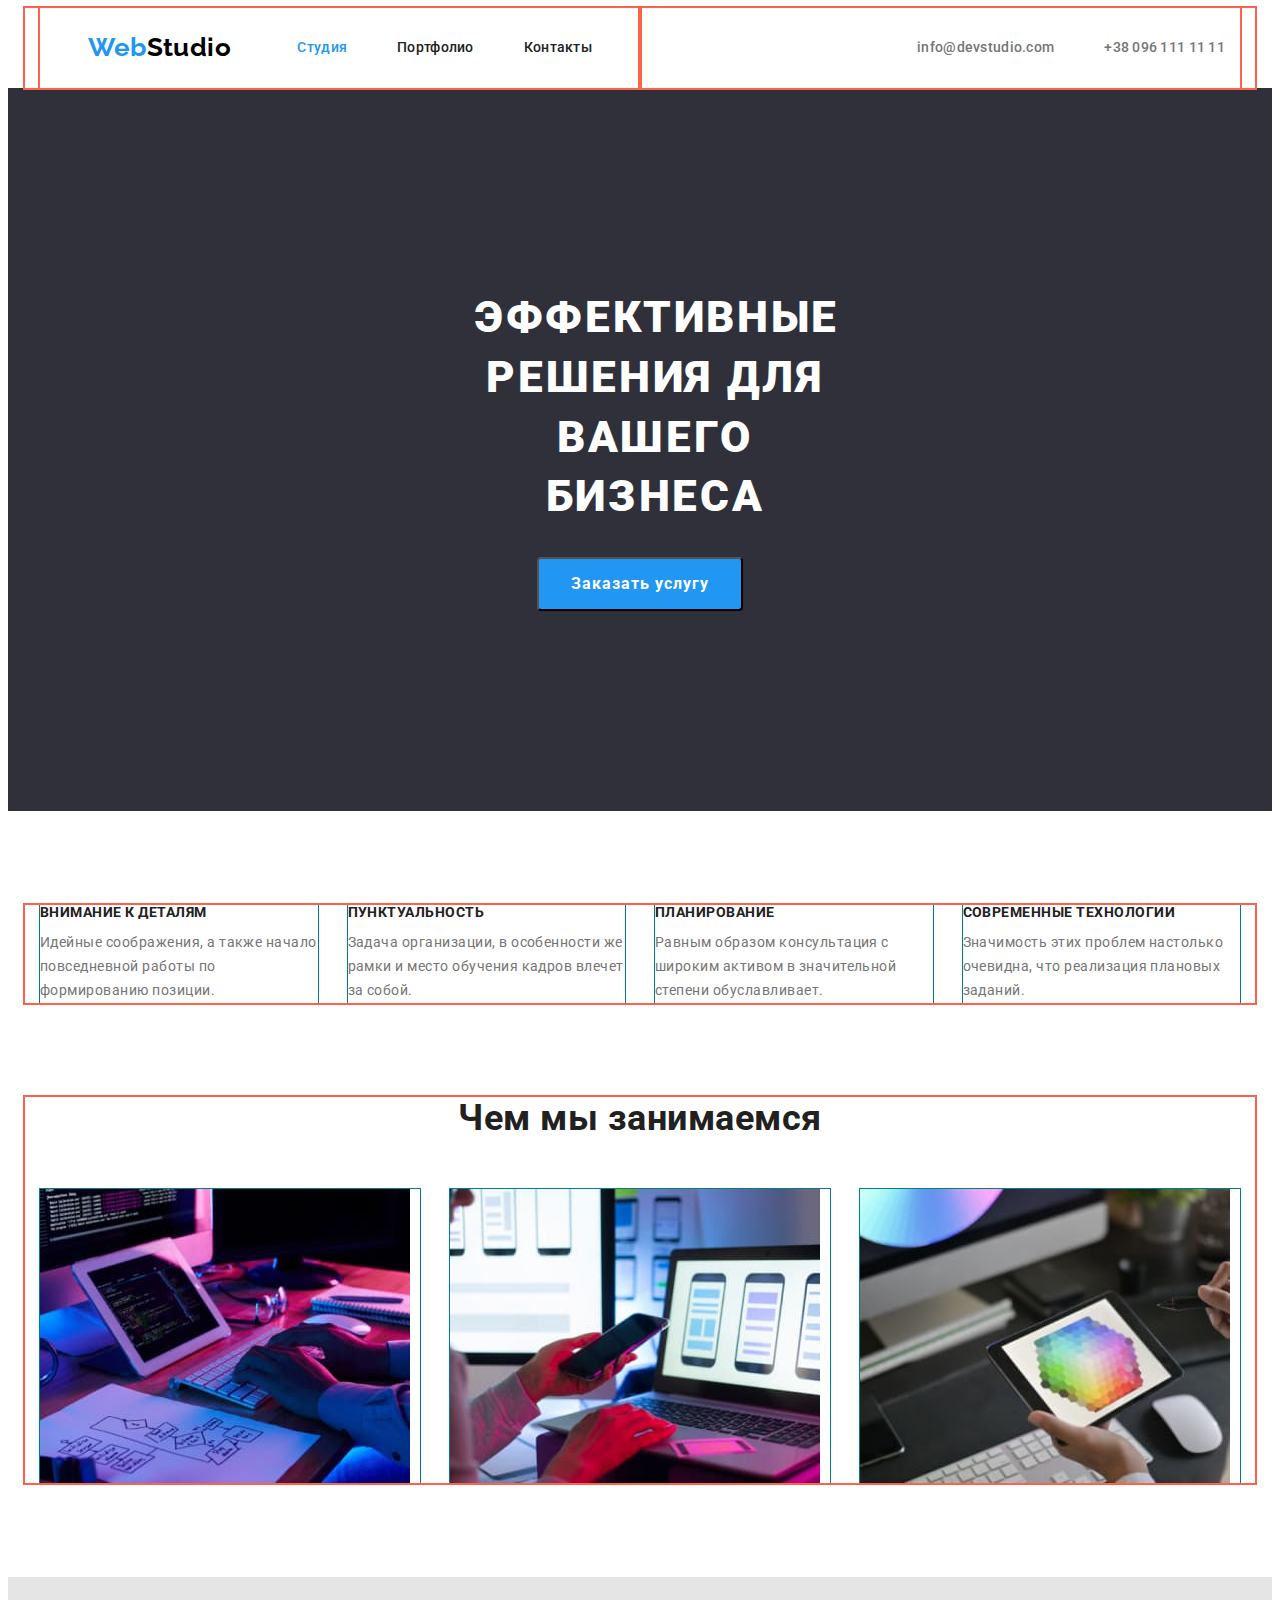
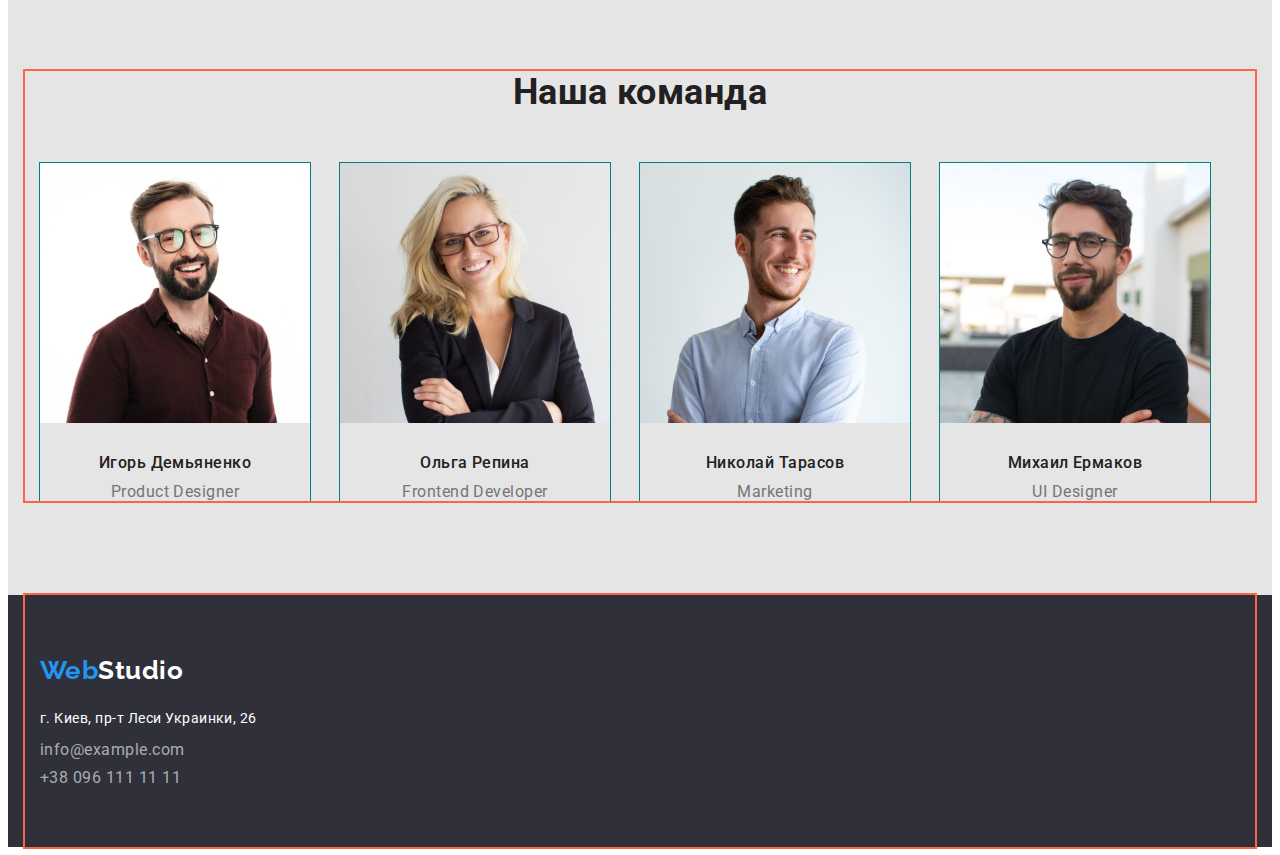
==== commit 41c4e06d: "added paddings 94px for sections" ====
--- a/index.html
+++ b/index.html
@@ -17,8 +17,8 @@
 
 <body class="page">
     <!-- Шапка сайта -->
-    <header class="container page-header">
-
+    <header class="header">
+<div class="container page-header">
         <nav class="container main-nav">
             <a  href=""  class="logo"  lang="en"><span class="logo-web">Web</span>Studio</a>
             <ul class="site-nav list">
@@ -33,6 +33,7 @@
                 <li class="nav-item"><a href="tel:+380961111111" class="link auth-nav-tel list">+38 096 111 11 11</a></li>
             </ul>
         </div>
+</div>
     </header>
  
     <main>
@@ -43,7 +44,7 @@
             <!-- <a href="" class="button current"> Заказать услугу  </a> -->
         </section>
         <!-- Особенности -->
-        <section class="section">
+        <section class="section-feature">
             <div class="container">
             <h2 class="visually-hidden">Feature</h2>
             <ul class="feature list">
@@ -67,7 +68,7 @@
             </div>
         </section>
         <!-- Чем мы занимаемся -->
-        <section class="section"> 
+        <section class="section-works"> 
             <div class="container"> 
             <h2 class="section-title">Чем мы занимаемся</h2>
             <ul class="works list">
--- a/css/styles.css
+++ b/css/styles.css
@@ -43,7 +43,7 @@
 .container {
   margin-left: auto;
   margin-right: auto;
-  width: 1230px;
+  width: 1200px;
   padding-left: 15px;
   padding-right: 15px;
   outline: 2px solid tomato;
@@ -79,7 +79,7 @@
 .page-header {
   display: flex;
   align-items: center;
-  
+  /* background-color: aqua; */
 }
 
 .main-nav {
@@ -154,8 +154,10 @@
 top: 80px;
 } */
 .hero {
-  height: 600px;
+  /* height: 600px; */
   background: var(--background-origin);
+  padding-top: 200px;
+  padding-bottom: 200px;
 }
 .hero-title {
   font-weight: 900;
@@ -166,7 +168,6 @@
   text-transform: uppercase;
   color: #ffffff;
   background: #2f303a;
-  padding-top: 200px;
   padding-bottom: 30px;
   padding-right: 437px;
   padding-left: 467px;
@@ -186,10 +187,10 @@
   min-width: 200px;
   min-height: 50px;
   margin-top: 0px;
-  margin-bottom: 200px;
   margin-right: auto;
   margin-left: auto;
   padding: 10px 32px;
+  border-radius: 4px
 }
 
 .button:hover,
@@ -198,6 +199,12 @@
 }
 
 /*========Feature list========*/
+
+.section-feature {
+  /* background-color: aqua; */
+  padding-top: 94px;
+  padding-bottom: 94px;
+}
 
 .visually-hidden {
   position: absolute;
@@ -238,11 +245,15 @@
   outline: 1px solid teal;
   flex-basis: calc(100% / 4 - var(--flex-gap));
   margin-left: var(--flex-gap);
-  margin-top: 94px;
-  margin-bottom: 94px;
+
 }
 
 /*========Чем мы занимаемся========*/
+.section-works {
+  /* background-color: aqua; */
+  /* padding-top: 94px; */
+  padding-bottom: 94px;
+}
 .section-title {
   font-weight: 700;
   font-size: 36px;
@@ -261,7 +272,6 @@
   outline: 1px solid teal;
   flex-basis: calc(100% / 3 - var(--flex-gap));
   margin-left: var(--flex-gap);
-  margin-bottom: 94px;
   /* display: block; */
 }
 .works-img {
@@ -271,10 +281,8 @@
 /*========Team========*/
 .section-team {
   background-color: #e5e5e5;
-}
-
-.section-team .section-title {
-  padding-top: 94px;
+    padding-top: 94px;
+    padding-bottom: 94px;
 }
 
 .card-team {
@@ -289,7 +297,6 @@
   outline: 1px solid teal;
   margin-left: var(--flex-gap);
   margin-top: var(--flex-gap);
-  margin-bottom: 94px;
 }
 
 .team-title {
@@ -345,8 +352,8 @@
 .footer-container {
   margin-left: auto;
   margin-right: auto;
-  width: 1230px;
-  padding-left: 15px;
+  width: 1200px;
+  padding-left: 15px; 
   padding-right: 15px;
   outline: 2px solid tomato;
 }
@@ -392,7 +399,6 @@
   display: flex;
   justify-content: center;
   flex-wrap: wrap;
-  margin-top: 94px;
 }
 
 .filters > .filters-item {
@@ -427,13 +433,15 @@
 
   display: flex;
   flex-wrap: wrap;
-  padding-bottom: 94px;
+
   margin: -15;
-
  /* calc(-1 * var(--flex-gap)) */
 }
 
-
+  .container-filters > .container {
+      padding-bottom: 94px;
+      padding-top: 94px;
+  }
 .portfolio > .portfolio-item {
   flex-basis: calc(100% / 3 - var(--flex-gap));
   /* width: 380px; */
@@ -448,3 +456,4 @@
 .portfolio-item:nth-last-child(-n + 3){
   margin-bottom: 0;
 
+
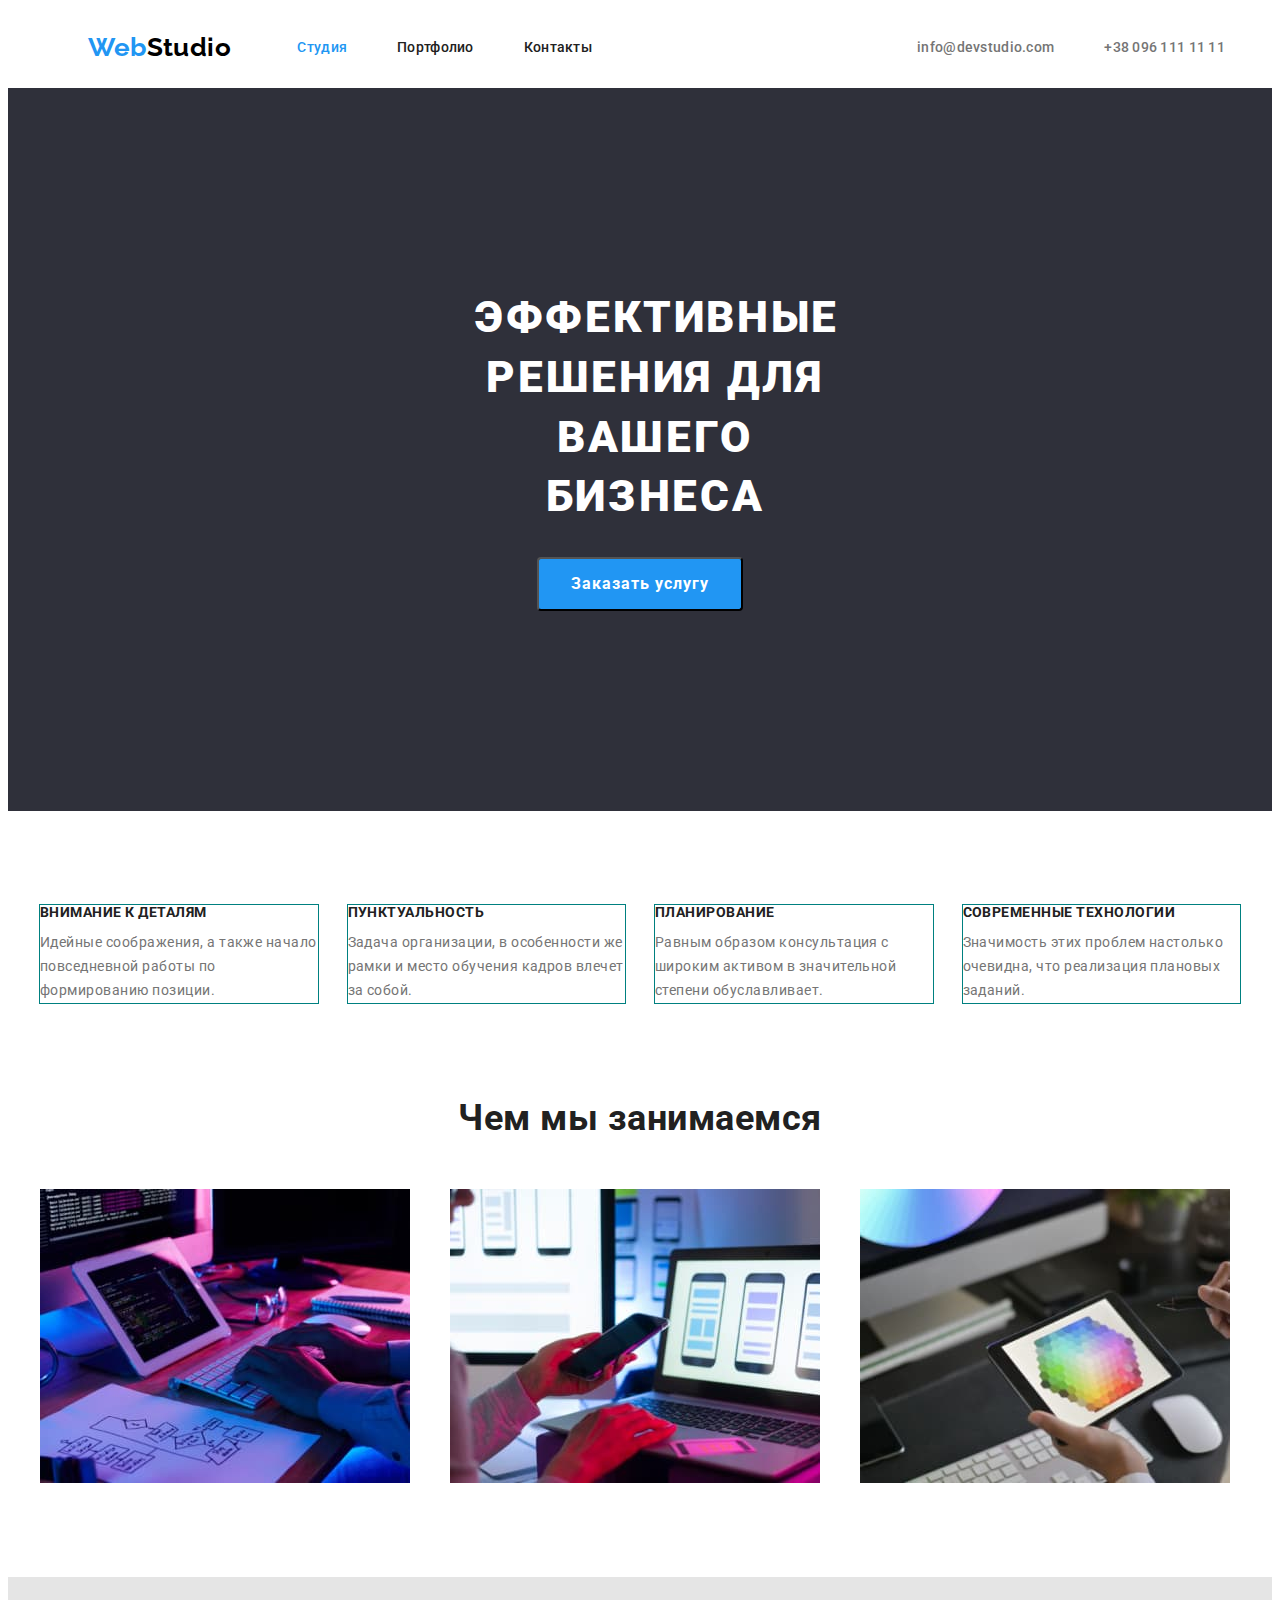
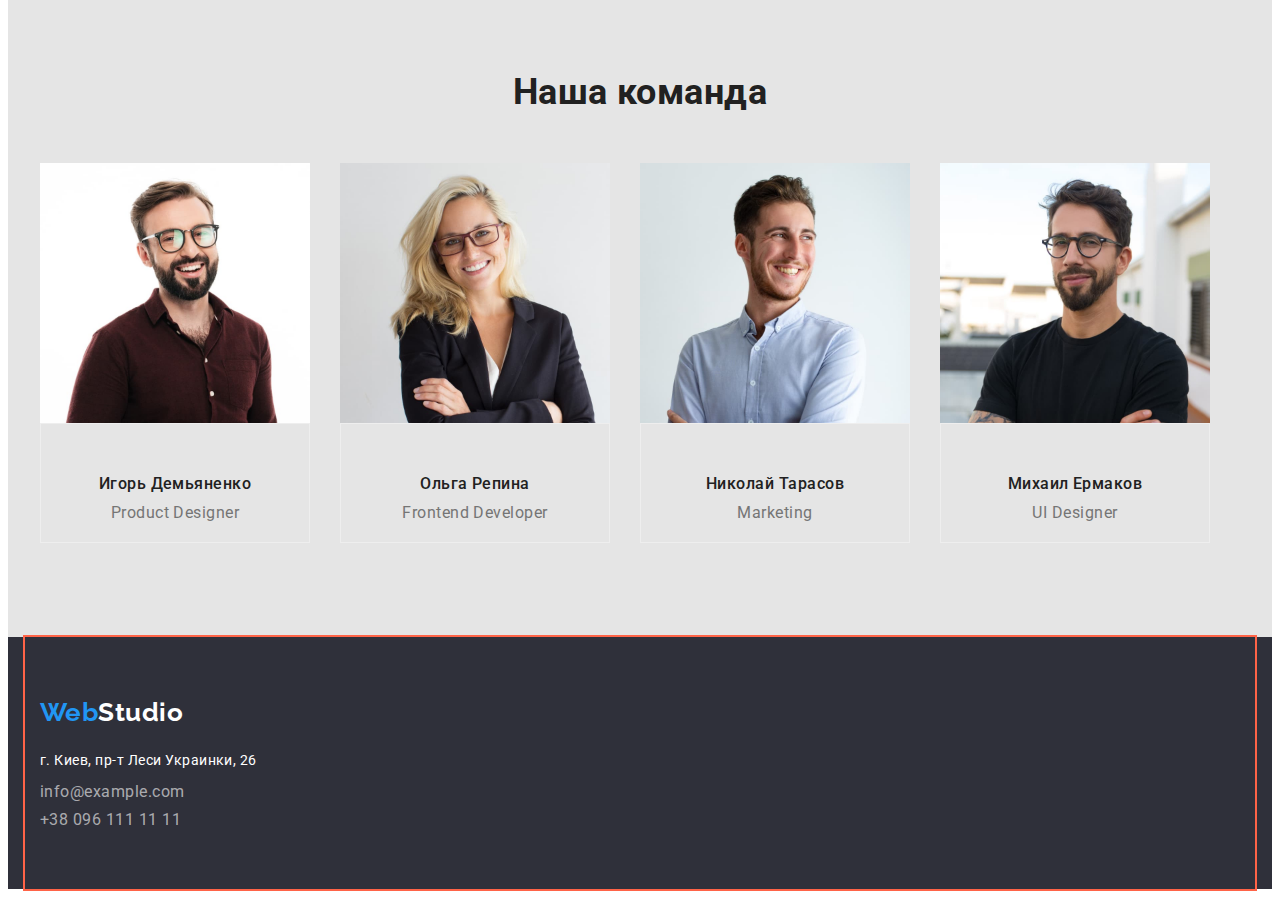
==== commit 42476d72: "added border for portfolio" ====
--- a/index.html
+++ b/index.html
@@ -150,8 +150,8 @@
     <!-- Футер -->
     <footer class="footer">
         <section class="footer-container">
-            <div class="footer-logo">
-        <a href=""  class="logo"  lang="en"><span class="logo-web">Web</span>Studio</a>
+            <div class="invert-logo">
+                <a href="" class="logo" lang="en"><span class="logo-web">Web</span>Studio</a>
             </div>
         <address class="footer-adress">
             <div class="adress"> <p> г. Киев, пр-т Леси Украинки, 26 <br></p></div>
--- a/css/styles.css
+++ b/css/styles.css
@@ -46,7 +46,7 @@
   width: 1200px;
   padding-left: 15px;
   padding-right: 15px;
-  outline: 2px solid tomato;
+  /* outline: 2px solid tomato; */
 }
 /*========header========*/
 
@@ -75,7 +75,6 @@
 }
 /*========site nav========*/
 
-
 .page-header {
   display: flex;
   align-items: center;
@@ -84,10 +83,9 @@
 
 .main-nav {
   display: flex;
-    align-items: center;
-     justify-content: space-around;
-}
-
+  align-items: center;
+  justify-content: space-around;
+}
 
 .nav-item .link {
   display: block;
@@ -102,7 +100,6 @@
   text-decoration: none;
 }
 
-
 .nav-item .link.current {
   color: var(--accent-color);
 }
@@ -113,14 +110,13 @@
 }
 
 .contact {
-display: flex;
-/* background-color: yellow;
+  display: flex;
+  /* background-color: yellow;
 padding-right: 0; */
-justify-content: flex-end
+  justify-content: flex-end;
 }
 .contact .nav-item + .nav-item {
   margin-left: 50px;
-
 }
 
 .contact .auth-nav-email,
@@ -190,7 +186,7 @@
   margin-right: auto;
   margin-left: auto;
   padding: 10px 32px;
-  border-radius: 4px
+  border-radius: 4px;
 }
 
 .button:hover,
@@ -203,7 +199,7 @@
 .section-feature {
   /* background-color: aqua; */
   padding-top: 94px;
-  padding-bottom: 94px;
+  padding-bottom: 47px;
 }
 
 .visually-hidden {
@@ -245,13 +241,12 @@
   outline: 1px solid teal;
   flex-basis: calc(100% / 4 - var(--flex-gap));
   margin-left: var(--flex-gap);
-
 }
 
 /*========Чем мы занимаемся========*/
 .section-works {
   /* background-color: aqua; */
-  /* padding-top: 94px; */
+  padding-top: 47px;
   padding-bottom: 94px;
 }
 .section-title {
@@ -269,7 +264,7 @@
   padding: 0;
 }
 .works-item {
-  outline: 1px solid teal;
+  /* outline: 1px solid teal; */
   flex-basis: calc(100% / 3 - var(--flex-gap));
   margin-left: var(--flex-gap);
   /* display: block; */
@@ -281,8 +276,8 @@
 /*========Team========*/
 .section-team {
   background-color: #e5e5e5;
-    padding-top: 94px;
-    padding-bottom: 94px;
+  padding-top: 94px;
+  padding-bottom: 94px;
 }
 
 .card-team {
@@ -294,7 +289,7 @@
 
 .card-team > .item-team {
   flex-basis: auto;
-  outline: 1px solid teal;
+  /* outline: 1px solid teal; */
   margin-left: var(--flex-gap);
   margin-top: var(--flex-gap);
 }
@@ -322,11 +317,11 @@
   background: var(--background-origin);
 }
 
-.footer .footer-container .logo {
-  color: #ffffff;
-}
-
-.footer-logo {
+.invert-logo .logo {
+  color: #ffffff;
+}
+
+.footer-container > .invert-logo {
   padding-top: 60px;
   padding-bottom: 20px;
 }
@@ -353,7 +348,7 @@
   margin-left: auto;
   margin-right: auto;
   width: 1200px;
-  padding-left: 15px; 
+  padding-left: 15px;
   padding-right: 15px;
   outline: 2px solid tomato;
 }
@@ -435,25 +430,34 @@
   flex-wrap: wrap;
 
   margin: -15;
- /* calc(-1 * var(--flex-gap)) */
-}
-
-  .container-filters > .container {
-      padding-bottom: 94px;
-      padding-top: 94px;
-  }
+  /* calc(-1 * var(--flex-gap)) */
+}
+
+.container-filters > .container {
+  padding-bottom: 94px;
+  padding-top: 94px;
+  /* background-color: blueviolet; */
+}
 .portfolio > .portfolio-item {
   flex-basis: calc(100% / 3 - var(--flex-gap));
   /* width: 380px; */
   margin: 15px;
   /* margin-right: var(--flex-gap);
   margin-bottom: var(--flex-gap); */
-
-}
-.portfolio-item:nth-child(3n){
+}
+
+.card > .card-content {
+  border-bottom: var(--primary-text-color);
+  border: 1px solid #eeeeee;
+  padding-top: 20px;
+  padding-left: 24px;
+  padding-bottom: 20px;
+  padding-right: 24px;
+}
+
+.portfolio-item:nth-child(3n) {
   margin-right: 0;
 }
-.portfolio-item:nth-last-child(-n + 3){
+.portfolio-item:nth-last-child(-n + 3) {
   margin-bottom: 0;
-
-
+}
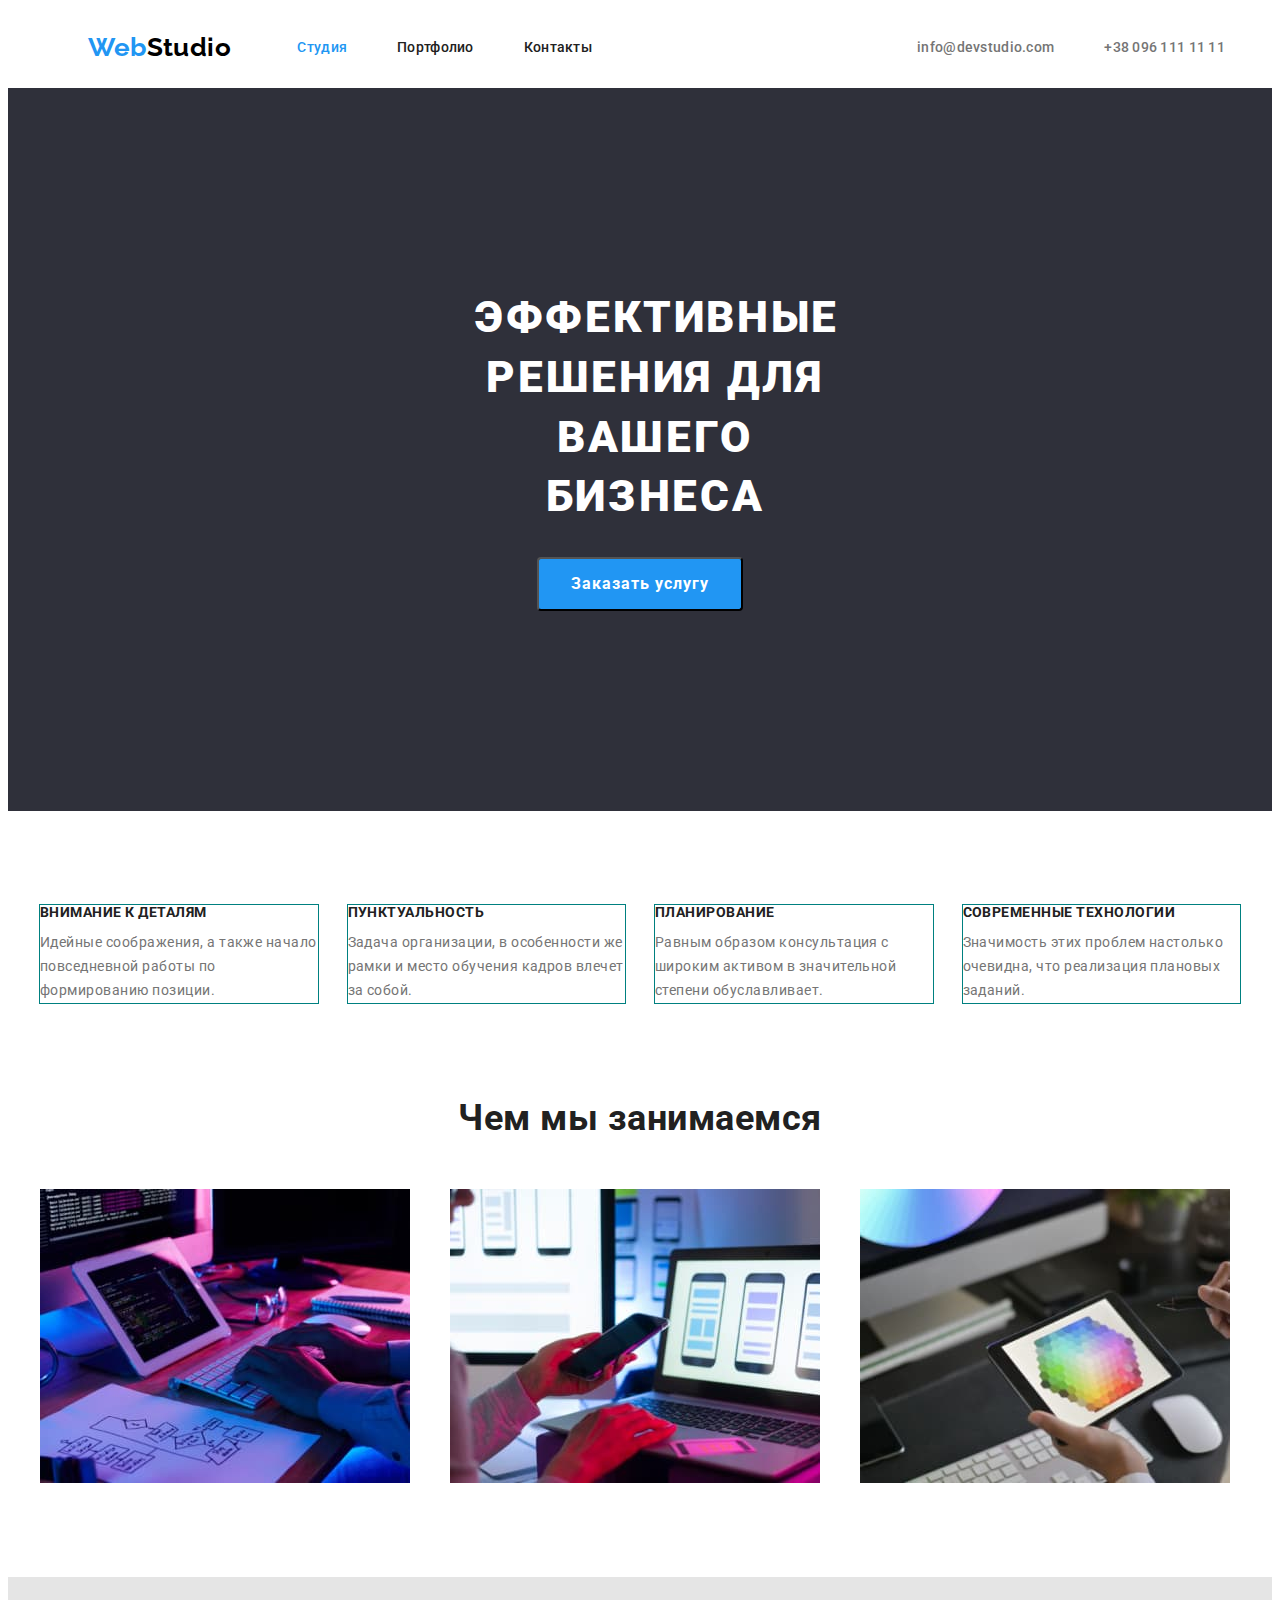
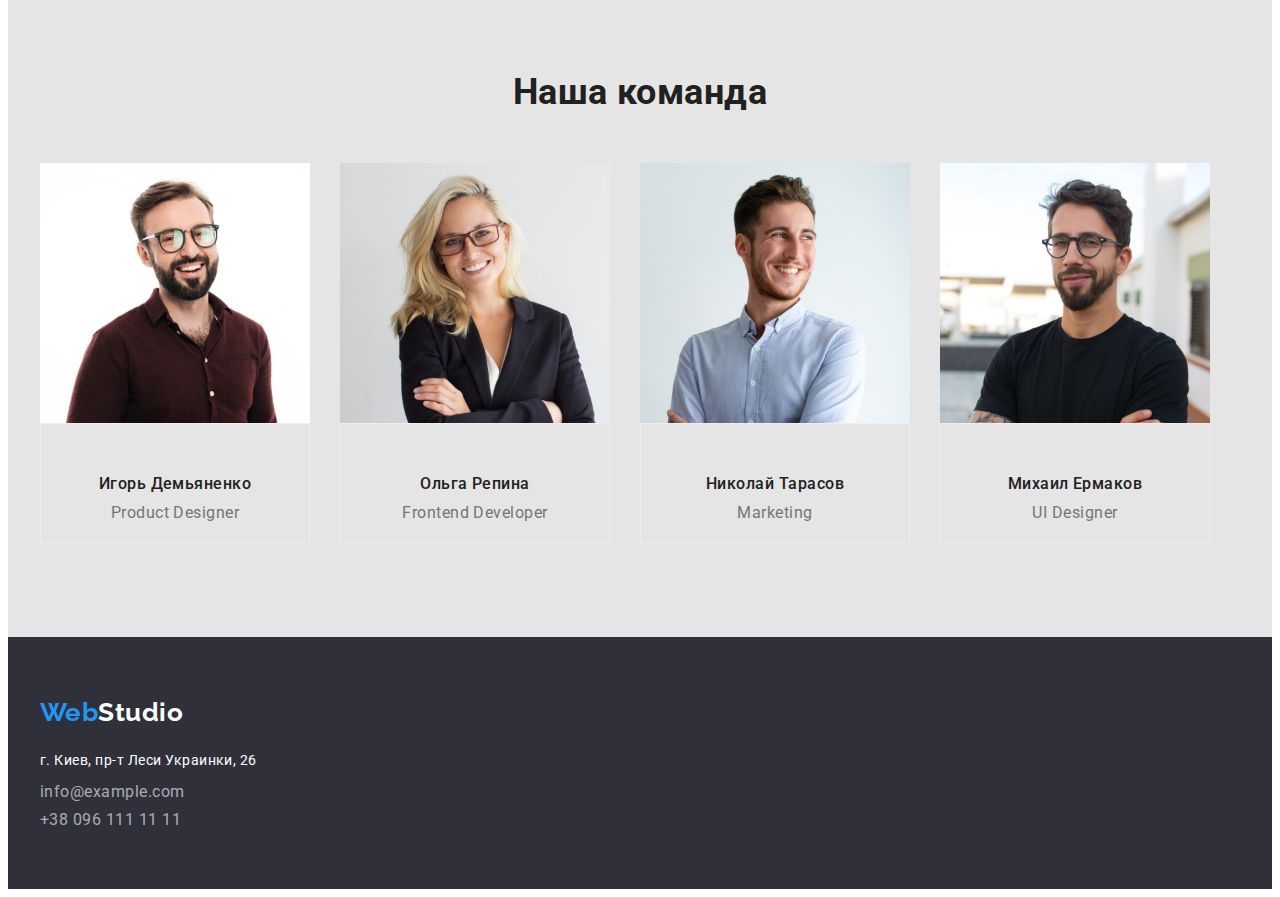
==== commit dfe14ecf: "Document checking completed" ====
--- a/index.html
+++ b/index.html
@@ -149,7 +149,7 @@
     </main>
     <!-- Футер -->
     <footer class="footer">
-        <section class="footer-container">
+        <div class="footer-section">
             <div class="invert-logo">
                 <a href="" class="logo" lang="en"><span class="logo-web">Web</span>Studio</a>
             </div>
@@ -158,7 +158,7 @@
             <div class="link-mail"><a href="email:info@example.com" class="link list">info@example.com</a> <br></div>
             <div class="link-tel"> <a href="tel:+380961111111" class="link  list">+38 096 111 11 11</a></div>
         </address>
-        </section>
+        </div>
     </footer>
 </body>
 
--- a/css/styles.css
+++ b/css/styles.css
@@ -321,7 +321,7 @@
   color: #ffffff;
 }
 
-.footer-container > .invert-logo {
+.footer-section > .invert-logo {
   padding-top: 60px;
   padding-bottom: 20px;
 }
@@ -340,17 +340,17 @@
 .link-tel {
   padding-bottom: 60px;
 }
-.footer-container .link {
+.footer-section .link {
   color: rgba(255, 255, 255, 0.6);
   font-style: normal;
 }
-.footer-container {
+.footer-section {
   margin-left: auto;
   margin-right: auto;
   width: 1200px;
   padding-left: 15px;
   padding-right: 15px;
-  outline: 2px solid tomato;
+  /* outline: 2px solid tomato; */
 }
 
 /*========стили для портфолио========*/
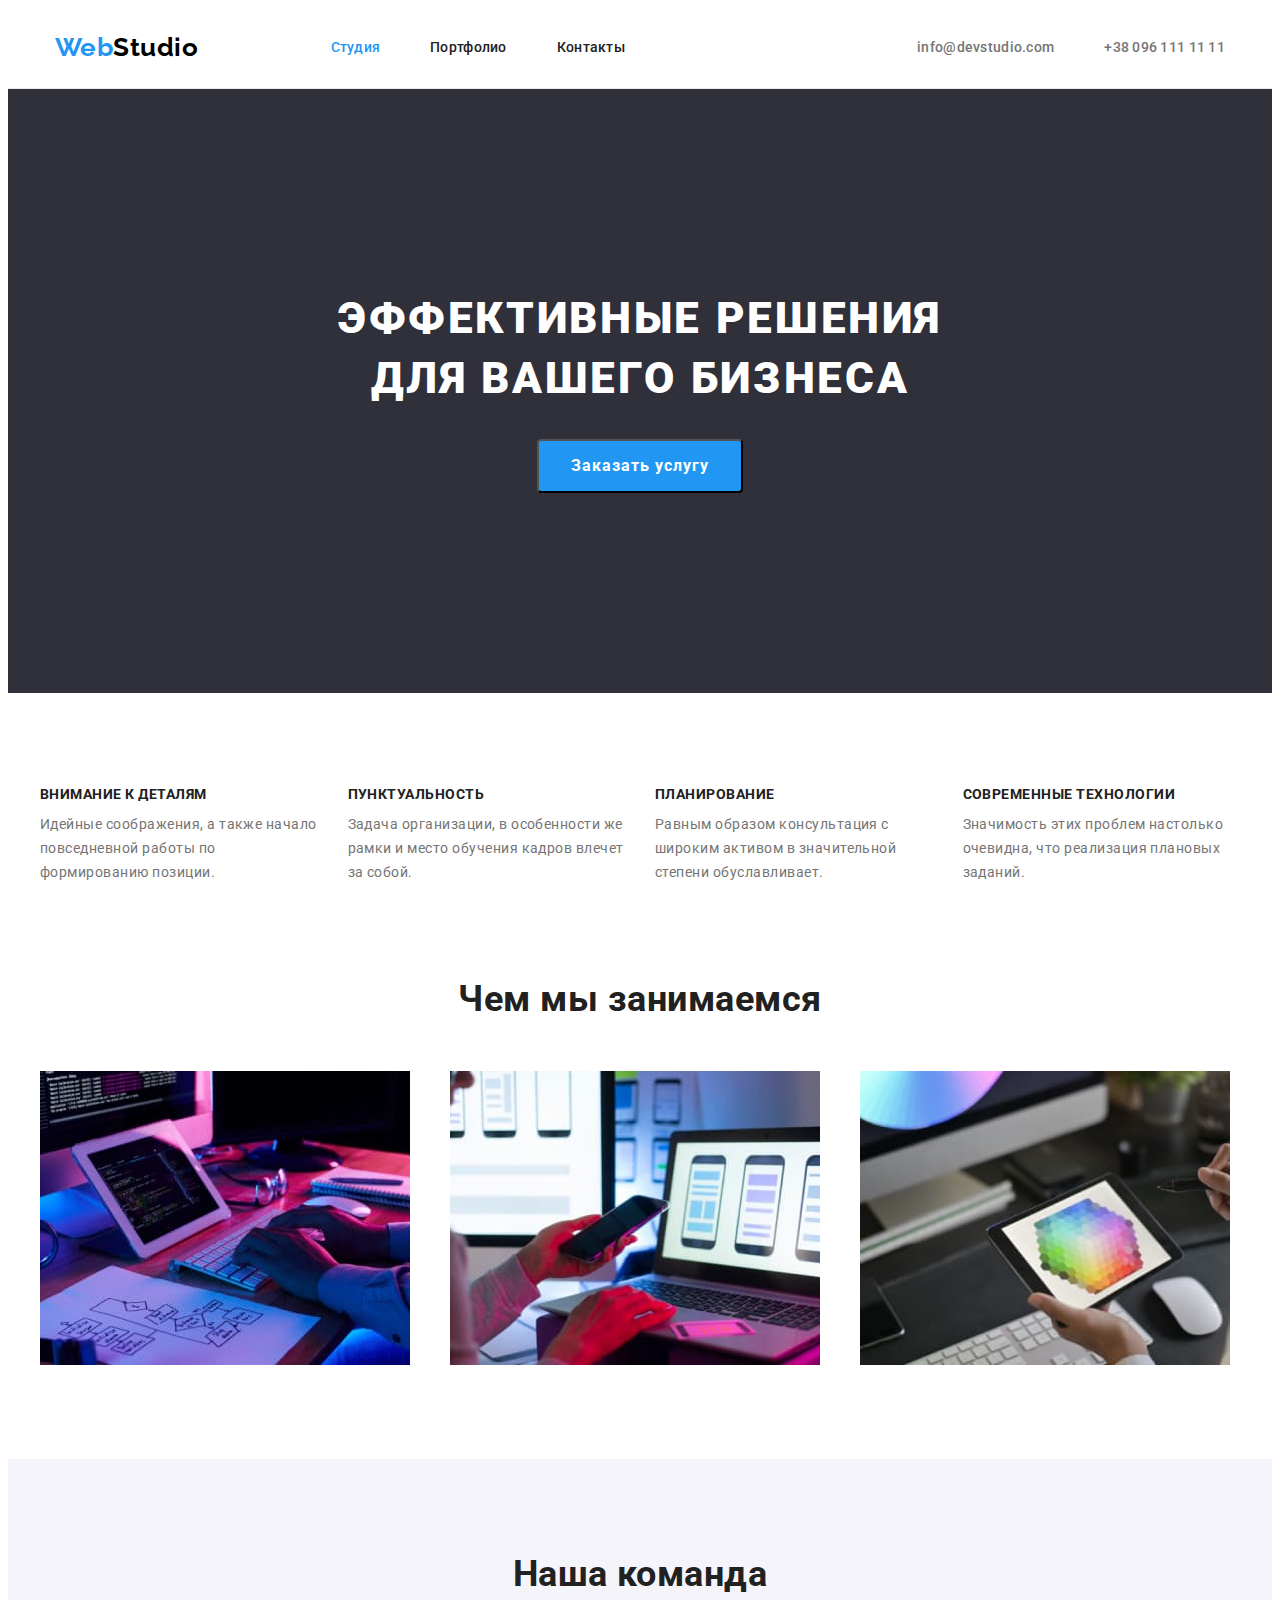
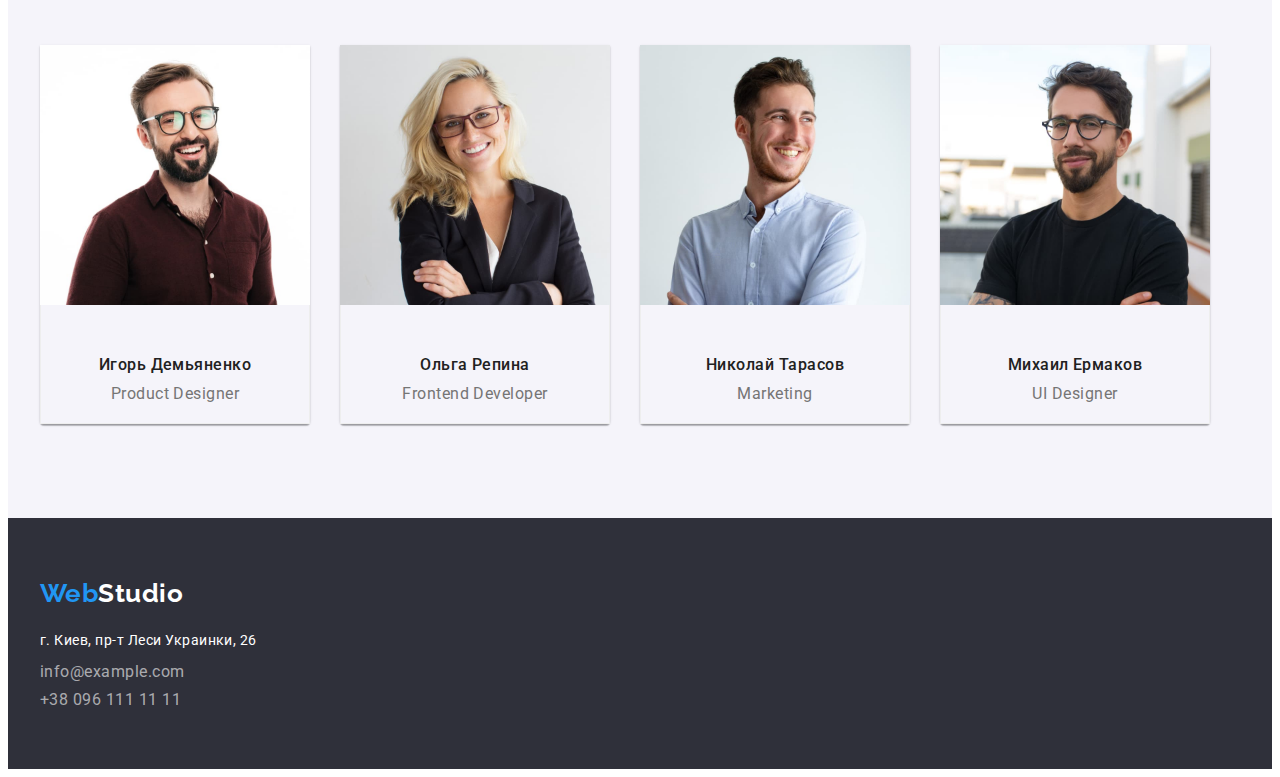
==== commit d8642530: "correct" ====
--- a/index.html
+++ b/index.html
@@ -149,7 +149,7 @@
     </main>
     <!-- Футер -->
     <footer class="footer">
-        <div class="footer-section">
+        <div class="container">
             <div class="invert-logo">
                 <a href="" class="logo" lang="en"><span class="logo-web">Web</span>Studio</a>
             </div>
--- a/css/styles.css
+++ b/css/styles.css
@@ -74,6 +74,9 @@
   margin: 0;
 }
 /*========site nav========*/
+.header {
+  border-bottom: 1px solid #ececec;
+}
 
 .page-header {
   display: flex;
@@ -84,7 +87,7 @@
 .main-nav {
   display: flex;
   align-items: center;
-  justify-content: space-around;
+  justify-content: space-between;
 }
 
 .nav-item .link {
@@ -165,8 +168,9 @@
   color: #ffffff;
   background: #2f303a;
   padding-bottom: 30px;
-  padding-right: 437px;
-  padding-left: 467px;
+  max-width: 696px;
+  margin-left: auto;
+  margin-right: auto;
 }
 
 .button.current {
@@ -199,7 +203,7 @@
 .section-feature {
   /* background-color: aqua; */
   padding-top: 94px;
-  padding-bottom: 47px;
+ 
 }
 
 .visually-hidden {
@@ -238,7 +242,7 @@
 }
 
 .feature > .feature-item {
-  outline: 1px solid teal;
+  /* outline: 1px solid teal; */
   flex-basis: calc(100% / 4 - var(--flex-gap));
   margin-left: var(--flex-gap);
 }
@@ -246,7 +250,7 @@
 /*========Чем мы занимаемся========*/
 .section-works {
   /* background-color: aqua; */
-  padding-top: 47px;
+  padding-top: 94px;
   padding-bottom: 94px;
 }
 .section-title {
@@ -275,7 +279,7 @@
 
 /*========Team========*/
 .section-team {
-  background-color: #e5e5e5;
+  background-color: #F5F4FA;
   padding-top: 94px;
   padding-bottom: 94px;
 }
@@ -292,6 +296,9 @@
   /* outline: 1px solid teal; */
   margin-left: var(--flex-gap);
   margin-top: var(--flex-gap);
+  box-shadow: 0px 1px 3px rgba(0, 0, 0, 0.12), 0px 1px 1px rgba(0, 0, 0, 0.14),
+    0px 2px 1px rgba(0, 0, 0, 0.2);
+  border-radius: 0px 0px 4px 4px;
 }
 
 .team-title {
@@ -314,16 +321,17 @@
 
 /*========Footer========*/
 .footer {
-  background: var(--background-origin);
+background: var(--background-origin);
+padding-top: 60px;
+padding-bottom: 60px;
 }
 
 .invert-logo .logo {
   color: #ffffff;
 }
 
-.footer-section > .invert-logo {
-  padding-top: 60px;
-  padding-bottom: 20px;
+ .invert-logo {
+  margin-bottom: 20px;
 }
 
 .adress {
@@ -332,26 +340,18 @@
   font-style: normal;
   line-height: 1.71;
   /* or 171% */
-  padding-bottom: 9px;
+  margin-bottom: 9px;
 }
 .link-mail {
-  padding-bottom: 9px;
-}
-.link-tel {
-  padding-bottom: 60px;
-}
-.footer-section .link {
+  margin-bottom: 9px;
+}
+
+.footer .link {
   color: rgba(255, 255, 255, 0.6);
   font-style: normal;
 }
-.footer-section {
-  margin-left: auto;
-  margin-right: auto;
-  width: 1200px;
-  padding-left: 15px;
-  padding-right: 15px;
-  /* outline: 2px solid tomato; */
-}
+
+
 
 /*========стили для портфолио========*/
 /*======== FILTERS ========*/
@@ -362,6 +362,7 @@
   /* identical to box height, or 162% */
   text-align: center;
 }
+
 .title-portfolio {
   font-weight: 700;
   font-size: 18px;
@@ -389,7 +390,7 @@
 
 .filters {
   padding: 0;
-  margin: 0;
+  margin-bottom: 50px;
   list-style: none;
   display: flex;
   justify-content: center;
@@ -398,11 +399,11 @@
 
 .filters > .filters-item {
   flex-basis: 5;
-  margin-left: var(--filters-gap);
+  margin-left: 8px;
 }
 
 .button-filter {
-  color: var(--title-text-color);
+  /* color: var(--title-text-color); */
   background-color: #f5f4fa;
   font-weight: 500;
   font-size: 16px;
@@ -413,6 +414,12 @@
   /* letter-spacing: 0.03em; */
   cursor: pointer;
   border-radius: 4px;
+  border: 0px;
+  padding: 6px 22px;
+  padding-top: 6px;
+  padding-right: 22px;
+  padding-bottom: 6px;
+  padding-left: 22px;
 }
 
 .button-filter:hover,
@@ -421,34 +428,31 @@
   background-color: var(--accent-color);
 }
 
-.portfolio {
-  padding: 0;
-  margin: 0;
-  list-style: none;
-
-  display: flex;
-  flex-wrap: wrap;
-
-  margin: -15;
-  /* calc(-1 * var(--flex-gap)) */
-}
-
-.container-filters > .container {
+.container-filters {
   padding-bottom: 94px;
   padding-top: 94px;
   /* background-color: blueviolet; */
 }
-.portfolio > .portfolio-item {
-  flex-basis: calc(100% / 3 - var(--flex-gap));
-  /* width: 380px; */
-  margin: 15px;
-  /* margin-right: var(--flex-gap);
-  margin-bottom: var(--flex-gap); */
+
+.portfolio {
+  list-style: none;
+  display: flex;
+  flex-wrap: wrap;
+  margin-left: -30px;
+  margin-top: -30px;
+  /* calc(-1 * var(--flex-gap)) */
+}
+
+.portfolio-item {
+  flex-basis: calc(100% / 3-30px);
+  margin-left: 30px;
+  margin-top: 30px;
 }
 
 .card > .card-content {
-  border-bottom: var(--primary-text-color);
-  border: 1px solid #eeeeee;
+  border-bottom: 1px solid rgba(238, 238, 238, 1);
+  border-right: 1px solid rgba(238, 238, 238, 1);
+  border-left: 1px solid rgba(238, 238, 238, 1);
   padding-top: 20px;
   padding-left: 24px;
   padding-bottom: 20px;
@@ -458,6 +462,8 @@
 .portfolio-item:nth-child(3n) {
   margin-right: 0;
 }
+
+}
 .portfolio-item:nth-last-child(-n + 3) {
   margin-bottom: 0;
 }
